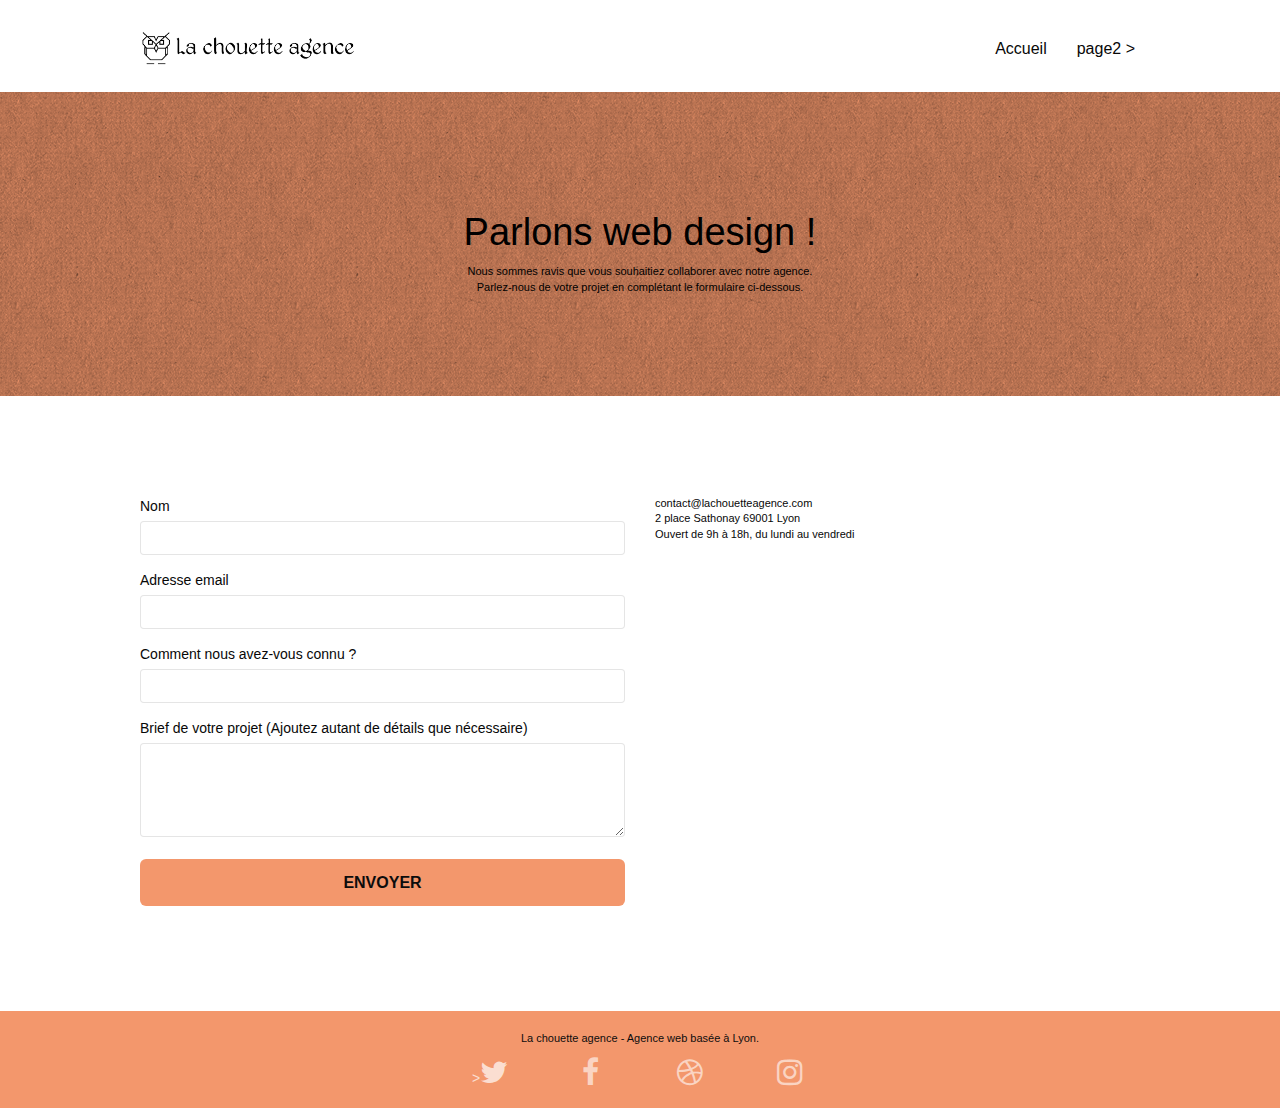
==== page2.html @ 6555f327 "with changes" ====
<!doctype html>
<html lang="fr">
<head>
    <meta charset="utf-8">
    <meta name="keywords" content="">
    <meta name="description" content="">
    <meta name="viewport" content="width=device-width, initial-scale=1.0, viewport-fit=cover">
    <link rel="shortcut icon" type="image/png" href="favicon.jpg">
    
	<link rel="stylesheet" type="text/css" href="./css/bootstrap.css">
	<link rel="stylesheet" type="text/css" href="style.css">
	<link rel="stylesheet" type="text/css" href="./css/font-awesome.css">
	<link rel="stylesheet" type="text/css" href="./css/et-line.css">
	
    
	<script src="./js/jquery-2.1.0.js"></script>
	<script src="./js/bootstrap.js"></script>
	<script src="./js/blocs.js"></script>
	<script src="./js/jqBootstrapValidation.js"></script>
	<script src="./js/formHandler.js"></script>
    <title>page2</title>

    
<!-- Analytics -->
 
<!-- Analytics END -->
    
</head>
<body>
<!-- Principal conteneur -->
<div class="page-container">
    
<!-- bloc-0 -->
<div class="bloc bgc-white l-bloc " id="bloc-0">
	<div class="container bloc-sm">
		<nav class="navbar row">
			<div class="navbar-header">
				<a class="navbar-brand" href="index.html"><img src="img/la-chouette-agence.png" alt="atlanta web design logo" height="40" /></a>
				<button id="nav-toggle" type="button" class="ui-navbar-toggle navbar-toggle" data-toggle="collapse" data-target=".navbar-1">
					<span class="sr-only">Toggle navigation</span><span class="icon-bar"></span><span class="icon-bar"></span><span class="icon-bar"></span>
				</button>
			</div>
			<div class="collapse navbar-collapse navbar-1 special-dropdown-nav">
				<ul class="site-navigation nav navbar-nav">
					<li>
						<a href="index.html">Accueil</a>
					</li>
					<li>
					</li>
					<li>
						<a href="page2.html">page2 &gt;</a>
					</li>
				</ul>
			</div>
		</nav>
	</div>
</div>
<!-- bloc-0 END -->

<!-- bloc-6 -->
<div class="bloc bg-dots-bg bg-repeat bgc-atomic-tangerine d-bloc bloc-bg-texture texture-paper" id="bloc-6">
	<div class="container bloc-lg">
		<div class="row">
			<div class="col-sm-12">
				<h1 class="text-center hero-bloc-text tc-white-black">
					Parlons web design !
				</h1>
				<p class="text-center mg-lg tc-white-black tight-width-whitespace">
					Nous sommes ravis que vous souhaitiez collaborer avec notre agence.<br>
					Parlez-nous de votre projet en complétant le formulaire ci-dessous.
				</p>
			</div>
		</div>
	</div>
</div>
<!-- bloc-6 END -->

<!-- bloc-7 -->
<div class="bloc bgc-white l-bloc" id="bloc-7">
	<div class="container bloc-lg">
		<div class="row">
			<div class="col-sm-6">
				<form id="form_1" novalidate success-msg="Your message has been sent." fail-msg="Sorry it seems that our mail server is not responding, Sorry for the inconvenience!">
					<div class="form-group">
						<label for="name">
							Nom
						</label>
						<input id="name" class="form-control" required />
					</div>
					<div class="form-group">
						<label for="email">
							Adresse email
						</label>
						<input id="email" class="form-control" type="email" required />
					</div>
					<div class="form-group">
						<label for="input_504">
							Comment nous avez-vous connu ?
						</label>
						<input class="form-control" type="email" required id="input_504" />
					</div>
					<div class="form-group">
						<label for="message">
							Brief de votre projet (Ajoutez autant de détails que nécessaire)<br>
						</label><textarea id="message" class="form-control" rows="4" cols="50" required></textarea>
					</div> 
					<button class="bloc-button btn btn-lg btn-block cta-hero btn-atomic-tangerine" type="submit">
						Envoyer
					</button>
				</form>
			</div>
			<div class="col-sm-6">
				<p>
					contact@lachouetteagence.com<br>2 place Sathonay 69001 Lyon<br>Ouvert de 9h à 18h, du lundi au vendredi<br>
				</p>
			</div>
		</div>
	</div>
</div>
<!-- bloc-7 END -->

<!-- ScrollToTop Button -->
<a class="bloc-button btn btn-d scrollToTop" onclick="scrollToTarget('1')"><span class="fa fa-chevron-up"></span></a>
<!-- ScrollToTop Button END-->


<!-- Footer - bloc-8 -->
<div class="bloc bgc-atomic-tangerine d-bloc" id="bloc-8">
	<div class="container bloc-sm">
		<div class="row">
			<div class="col-sm-12">
				<p class="text-center white">
					La chouette agence - Agence web basée à Lyon.<br>
				</p>
				<div class="row row-no-gutters social">
					<div class="col-sm-3">
						<div class="text-center">
							<a class="social" href="index.html" title="twitter"></a>><span class="fa fa-twitter icon-md"></span></a>
						</div>
					</div>
					<div class="col-sm-3">
						<div class="text-center">
							<a class="social" href="index.html" title="facebook"><span class="fa fa-facebook icon-md"></span></a>
						</div>
					</div>
					<div class="col-sm-3">
						<div class="text-center">
							<a class="social" href="index.html" title="dribbble"><span class="fa fa-dribbble icon-md"></span></a>
						</div>
					</div>
					<div class="col-sm-3">
						<div class="text-center">
							<a class="social" href="index.html" title="instagram"><span class="fa fa-instagram icon-md"></span></a>
						</div>
					</div>
				</div>
			</div>
		</div>
	</div>
</div>
<!-- Footer - bloc-8 END -->

</div>
<!-- Principal conteneur END -->
    

</body>
</html>
---- style.css ----
body {
    margin: 0;
    padding: 0;
    background: #FFF;
    overflow-x: hidden;
    -webkit-font-smoothing: antialiased;
    -moz-osx-font-smoothing: grayscale;
}

a,
button {
    transition: all .3s ease-in-out;
    outline: none!important;
}

a:hover {
    text-decoration: none;
    cursor: pointer;
}

#page-loading-blocs-notifaction {
    position: fixed;
    top: 0;
    bottom: 0;
    width: 100%;
    z-index: 100000;
    background: #FFFFFF url("img/pageload-spinner.gif") no-repeat center center;
}

.bloc {
    width: 100%;
    clear: both;
    background: 50% 50% no-repeat;
    padding: 0 50px;
    -webkit-background-size: cover;
    -moz-background-size: cover;
    -o-background-size: cover;
    background-size: cover;
    position: relative;
}

.bloc .container {
    padding-left: 0;
    padding-right: 0;
}

.bloc-lg {
    padding: 100px 50px;
}

.bloc-md {
    padding: 50px;
}

.bloc-sm {
    padding: 20px 50px;
}

.bg-center,
.bg-l-edge,
.bg-r-edge,
.bg-t-edge,
.bg-b-edge,
.bg-tl-edge,
.bg-bl-edge,
.bg-tr-edge,
.bg-br-edge,
.bg-repeat {
    -webkit-background-size: auto!important;
    -moz-background-size: auto!important;
    -o-background-size: auto!important;
    background-size: auto!important;
}

.bg-repeat {
    background: repeat;
}

.bg-t-edge {
    background: top no-repeat;
}

.bloc-bg-texture::before {
    content: "";
    background-size: 2px 2px;
    position: absolute;
    top: 0;
    bottom: 0;
    left: 0;
    right: 0;
}

.texture-paper::before {
    background: url("img/texture-paper.png");
    background-size: 280px 280px;
}

.b-parallax {
    background-attachment: fixed;
}

.d-bloc {
    color: rgba(255, 255, 255, .7);
}

.d-bloc button:hover {
    color: rgba(255, 255, 255, .9);
}

.d-bloc .icon-round,
.d-bloc .icon-square,
.d-bloc .icon-rounded,
.d-bloc .icon-semi-rounded-a,
.d-bloc .icon-semi-rounded-b {
    border-color: rgba(255, 255, 255, .9);
}

.d-bloc .divider-h span {
    border-color: rgba(255, 255, 255, .2);
}

.d-bloc .a-btn,
.d-bloc .navbar a,
.d-bloc .navbar-brand,
.d-bloc a .icon-sm,
.d-bloc a .icon-md,
.d-bloc a .icon-lg,
.d-bloc a .icon-xl,
.d-bloc h1 a,
.d-bloc h2 a,
.d-bloc h3 a,
.d-bloc h4 a,
.d-bloc h5 a,
.d-bloc h6 a,
.d-bloc p a {
    color: rgba(255, 255, 255, .6);
}

.d-bloc .a-btn:hover,
.d-bloc .navbar a:hover,
.d-bloc .navbar-brand:hover,
.d-bloc a:hover .icon-sm,
.d-bloc a:hover .icon-md,
.d-bloc a:hover .icon-lg,
.d-bloc a:hover .icon-xl,
.d-bloc h1 a:hover,
.d-bloc h2 a:hover,
.d-bloc h3 a:hover,
.d-bloc h4 a:hover,
.d-bloc h5 a:hover,
.d-bloc h6 a:hover,
.d-bloc p a:hover {
    color: rgba(255, 255, 255, 1);
}

.d-bloc .navbar-toggle .icon-bar {
    background: rgba(255, 255, 255, 1);
}

.d-bloc .btn-wire,
.d-bloc .btn-wire:hover {
    color: rgba(255, 255, 255, 1);
    border-color: rgba(255, 255, 255, 1);
}

.d-bloc .panel {
    color: rgba(0, 0, 0, .5);
}

.d-bloc .panel button:hover {
    color: rgba(0, 0, 0, .7);
}

.d-bloc .panel icon {
    border-color: rgba(0, 0, 0, .7);
}

.d-bloc .panel .divider-h span {
    border-color: rgba(0, 0, 0, .1);
}

.d-bloc .panel .a-btn {
    color: rgba(0, 0, 0, .6);
}

.d-bloc .panel .a-btn:hover {
    color: rgba(0, 0, 0, 1);
}

.d-bloc .panel .btn-wire,
.d-bloc .panel .btn-wire:hover {
    color: rgba(0, 0, 0, .7);
    border-color: rgba(0, 0, 0, .3);
}

.d-bloc .panel,
.l-bloc {
    color: rgba(0, 0, 0, .5);
}

.d-bloc .panel button:hover,
.l-bloc button:hover {
    color: rgba(0, 0, 0, .7);
}

.l-bloc .icon-round,
.l-bloc .icon-square,
.l-bloc .icon-rounded,
.l-bloc .icon-semi-rounded-a,
.l-bloc .icon-semi-rounded-b {
    border-color: rgba(0, 0, 0, .7);
}

.d-bloc .panel .divider-h span,
.l-bloc .divider-h span {
    border-color: rgba(0, 0, 0, .1);
}

.d-bloc .panel .a-btn,
.l-bloc .a-btn,
.l-bloc .navbar a,
.l-bloc .navbar-brand,
.l-bloc a .icon-sm,
.l-bloc a .icon-md,
.l-bloc a .icon-lg,
.l-bloc a .icon-xl,
.l-bloc h1 a,
.l-bloc h2 a,
.l-bloc h3 a,
.l-bloc h4 a,
.l-bloc h5 a,
.l-bloc h6 a,
.l-bloc p a {
    color: rgba(0, 0, 0, .6);
}

.d-bloc .panel .a-btn:hover,
.l-bloc .a-btn:hover,
.l-bloc .navbar a:hover,
.l-bloc .navbar-brand:hover,
.l-bloc a:hover .icon-sm,
.l-bloc a:hover .icon-md,
.l-bloc a:hover .icon-lg,
.l-bloc a:hover .icon-xl,
.l-bloc h1 a:hover,
.l-bloc h2 a:hover,
.l-bloc h3 a:hover,
.l-bloc h4 a:hover,
.l-bloc h5 a:hover,
.l-bloc h6 a:hover,
.l-bloc p a:hover {
    color: rgba(0, 0, 0, 1);
}

.l-bloc .navbar-toggle .icon-bar {
    color: rgba(0, 0, 0, .6);
}

.d-bloc .panel .btn-wire,
.d-bloc .panel .btn-wire:hover,
.l-bloc .btn-wire,
.l-bloc .btn-wire:hover {
    color: rgba(0, 0, 0, .7);
    border-color: rgba(0, 0, 0, .3);
}

.voffset {
    margin-top: 30px;
}

.voffset-lg {
    margin-top: 80px;
}

.row-no-gutters {
    margin-right: 0;
    margin-left: 0;
}

.row.row-no-gutters > [class^="col-"],
.row.row-no-gutters > [class*=" col-"] {
    padding-right: 0;
    padding-left: 0;
}

#bloc-1-hero h1 {
    font-size: 32px;
}

.navbar {
    margin-bottom: 0;
    z-index: 1;
}

.navbar-brand {
    height: auto;
    padding: 3px 15px;
    font-size: 25px;
    font-weight: normal;
    font-weight: 600;
    line-height: 44px;
}

.navbar-brand img {
    max-height: 200px;
    margin: 0 5px 0 0;
    display: inline;
}

.navbar-brand img[src$=svg] {
    min-width: 100px;
}

.nav-center .navbar-brand img {
    margin: 0;
}

.navbar .nav {
    padding-top: 2px;
    margin-right: -16px;
    float: right;
    z-index: 1;
}

.nav > li {
    float: left;
    margin-top: 4px;
    font-size: 16px;
}

.navbar-nav .open .dropdown-menu > li > a {
    text-align: inherit;
}

.nav > li a:hover,
.nav > li a:focus {
    background: transparent;
}

.navbar-toggle {
    margin: 10px 10px 0 0;
    border: 0px;
}

.navbar-toggle:hover {
    background: transparent!important;
}

.navbar-toggle .icon-bar {
    background-color: rgba(0, 0, 0, .5);
    width: 26px;
}

.nav-invert .navbar .nav {
    float: left;
}

.nav-invert .navbar-header,
.nav-invert .navbar-brand {
    float: right;
    position: relative;
    z-index: 2;
}

@media (min-width: 768px) {
    .site-navigation {
        position: absolute;
        top: 50%;
        right: 20px;
        transform: translate(0, -50%);
        -webkit-transform: translateY(-50%);
    }
    .nav > li .dropdown-menu a,
    .nav > li .dropdown-menu a:hover {
        color: #484848;
    }
    .nav-invert .site-navigation {
        left: 0;
        right: 0;
    }
    .nav-center {
        text-align: center;
    }
    .nav-center .navbar-header {
        width: 100%;
    }
    .nav-center .navbar-header,
    .nav-center .navbar-brand,
    .nav-center .nav > li {
        float: none;
        display: inline-block;
    }
    .nav-center .site-navigation {
        position: relative;
        width: 100%;
        right: 0;
        margin-right: 0px;
        margin-top: 20px;
    }
    .nav-center.mini-nav .navbar-toggle {
        float: none;
        margin: 10px auto 0;
    }
}

.nav > li > .dropdown a {
    background: none!important;
    display: block;
    padding: 14px 15px;
}

nav .caret {
    margin: 0 5px;
}

.dropdown-menu .dropdown-menu {
    top: -8px;
    left: 100%;
}

.dropdown-menu .dropmenu-flow-right {
    top: 100%;
    left: 0;
    margin-left: -1px;
    border-top-left-radius: 0;
    border-top-right-radius: 0;
}

.dropdown-menu .dropdown span {
    border: 4px solid black;
    border-top-color: transparent;
    border-right-color: transparent;
    border-bottom-color: transparent;
    margin: 6px -5px 0 0!important;
    float: right;
}

.mg-md {
    margin-top: 10px;
    margin-bottom: 20px;
}

.mg-lg {
    margin-top: 10px;
    margin-bottom: 40px;
}

.btn {
    margin: 0 5px 5px 0;
}

.btn.pull-right {
    margin: 0 0 5px 5px;
}

.btn-d,
.btn-d:hover,
.btn-d:focus {
    color: #FFF;
    background: rgba(0, 0, 0, .3);
}

button {
    outline: none!important;
}

.btn-rd {
    border-radius: 40px;
}

.btn-clean {
    border: 1px solid rgba(0, 0, 0, .08);
    border-bottom-color: rgba(0, 0, 0, .1);
    text-shadow: 0 1px 0 rgba(0, 0, 1, .1);
    box-shadow: 0 1px 3px rgba(0, 0, 1, .25), inset 0 1px 0 0 rgba(255, 255, 255, .15);
}

.icon-md {
    font-size: 30px!important;
}

.icon-lg {
    font-size: 60px!important;
}

.sm-shadow {
    text-shadow: 0 1px 2px rgba(0, 0, 0, .3);
}

.panel-sq,
.panel-sq .panel-heading,
.panel-sq .panel-footer {
    border-radius: 0;
}

.panel-rd {
    border-radius: 30px;
}

.panel-rd .panel-heading {
    border-radius: 29px 29px 0 0;
}

.panel-rd .panel-footer {
    border-radius: 0 0 29px 29px;
}

.form-control {
    border-color: rgba(0, 0, 0, .1);
    box-shadow: none;
}

.scrollToTop {
    width: 40px;
    height: 40px;
    position: fixed;
    bottom: 20px;
    right: 20px;
    opacity: 0;
    z-index: 500;
    transition: all .3s ease-in-out;
}

.scrollToTop span {
    margin-top: 6px;
}

.showScrollTop {
    font-size: 14px;
    opacity: 1;
}

a[data-lightbox] {
    position: relative;
    display: block;
    text-align: center;
}

a[data-lightbox]:hover::before {
    content: "+";
    font-family: "HelveticaNeue-Light", "Helvetica Neue Light", "Helvetica Neue", Helvetica, Arial;
    font-size: 32px;
    width: 50px;
    height: 50px;
    margin-left: -25px;
    border-radius: 50%;
    background: rgba(0, 0, 0, .6);
    color: #FFF;
    font-weight: 100;
    z-index: 1;
    position: absolute;
    top: 50%;
    transform: translateY(-50%);
    -webkit-transform: translateY(-50%);
}

a[data-lightbox]:hover img {
    opacity: 0.6;
    -webkit-animation-fill-mode: none;
    animation-fill-mode: none;
}

#lightbox-modal {
    display: flex;
    align-items: center;
}

#lightbox-modal .modal-dialog {
    width: 90%;
    max-width: 900px;
    margin: 0 auto 0;
}

#lightbox-modal .modal-dialog img {
    max-height: 90vh;
    margin: 0 auto;
}

.lightbox-caption {
    padding: 20px;
    color: #FFF;
    background: rgba(0, 0, 0, .5);
    position: absolute;
    left: 15px;
    right: 15px;
    bottom: 5px;
}

.close-lightbox {
    color: #FFF;
    font-size: 30px;
    position: absolute;
    top: 20px;
    right: 20px;
    z-index: 20;
    background: rgba(0, 0, 0, .5);
    border: none;
    line-height: 30px;
    padding: 0 9px 5px;
    opacity: 0.3;
}

.close-lightbox:hover,
.next-lightbox:hover,
.prev-lightbox:hover {
    opacity: 1.0;
    color: #FFF;
}

.next-lightbox,
.prev-lightbox {
    font-size: 20px;
    color: rgba(255, 255, 255, .9);
    background: rgba(0, 0, 0, .5);
    transition: all .2s ease-in-out;
    position: absolute;
    top: 45%;
    z-index: 1;
    opacity: 0.4;
}

.next-lightbox {
    padding: 6px 8px 1px 13px;
    right: 25px;
}

.prev-lightbox {
    padding: 6px 13px 1px 10px;
    left: 25px;
}

.snapshot-lb .modal-body {
    padding-bottom: 45px;
}

.snapshot-lb .lightbox-caption {
    padding: 0;
    color: rgba(0, 0, 0, .5);
    background: none;
}

h1,
h2,
h3,
h4,
h5,
h6,
p,
label,
.btn,
a {
    font-family: "helvetica";
    font-weight: 400;
    color: #070707!important;
}

.container {
    max-width: 1000px;
}

.hero-bloc-text {
    font-size: 38px;
}

.hero-bloc-text-sub {
    font-size: 36px;
}

.statement-bloc-text {
    line-height: 26px;
    font-style: italic;
    font-size: 20px;
    text-align: center;
    font-weight: lighter;
    max-width: 520px;
    margin: auto auto auto auto;
}

p {
    font-size: 11px;
}

.tight-width-whitespace {
    max-width: 600px;
    margin: auto auto auto auto;
}

.h1 {
    font-size: 20px;
    font-family: "Open Sans";
}

.cta-hero {
    margin-top: 22px;
    color: #FFFFFF!important;
    text-transform: uppercase;
    padding: 12px 28px 12px 28px;
    font-size: 16px;
    font-weight: 700;
}

.social {
    max-width: 400px;
    margin: auto auto auto auto;
}

h2 {
    font-size: 22px;
    line-height: 1.4em;
}

h3 {
    font-size: 15px;
    text-transform: uppercase;
    font-weight: 700;
    color: #333333!important;
}

.med-width-whitespace {
    max-width: 800px;
    margin: auto auto auto auto;
    box-shadow: 0px 0px 0px #000000;
}

h1 {
    color: #333333!important;
}

h4 {
    color: #333333!important;
}

.icons {
    margin-bottom: 14px;
    margin-top: 24px;
}

.white {
    color: #0c0c0c!important;
}

.portfolio-thumb {
    margin-bottom: 24px;
}

.portfolio-row {
    margin-bottom: 44px;
    margin-top: 50px;
}

.avatar {
    box-shadow: 0px 4px 9px rgba(0, 0, 0, 0.3);
}

.black-background {
    background-color: rgba(165, 147, 99, 0.7);
    padding: 40px 40px 40px 40px;
}

.bold-link {
    font-weight: 900;
    text-decoration: underline!important;
}

.bgc-white {
    background-color: #FFFFFF;
}

.bgc-dark-slate-blue {
    background-color: #1234a3;
}

.bgc-atomic-tangerine {
    background-color: #F3976C;
}

.tc-white {
    color: #ffffff!important;
}
.tc-white-black {
    color: #000000!important;
}

.btn-atomic-tangerine {
    background: #F3976C;
    color: #0c0c0c!important;
}

.btn-atomic-tangerine:hover {
    background: #c27956!important;
    color: #FFFFFF!important;
}

.ltc-white {
    color: #FFFFFF!important;
}

.ltc-white:hover {
    color: #cccccc!important;
}

.ltc-atomic-tangerine {
    color: #F3976C!important;
}

.ltc-atomic-tangerine:hover {
    color: #c27956!important;
}

.icon-dark-slate-blue {
    color: #364577!important;
    border-color: #364577!important;
}

.bg-dots-bg {
    background-image: url("img/dots-bg.png");
}

.bg-lines-h2-bg {
    background-image: url("img/lines-h2-bg.png");
}

.bg-banniere {
    background-image: url("img/la-chouette-agence-banniere.jpg");
}

.bg-presentation {
    background-image: url("img/image-de-presentation.bmp");
}

@media (max-width: 1024px) {
    .bloc {
        padding-left: 20px;
        padding-right: 20px;
    }
    .bloc.full-width-bloc,
    .bloc-tile-2.full-width-bloc .container,
    .bloc-tile-3.full-width-bloc .container,
    .bloc-tile-4.full-width-bloc .container {
        padding-left: 0;
        padding-right: 0;
    }
}

@media (max-width: 992px) and (min-width: 768px) {
    .navbar .nav {
        max-width: 80%
    }
    .nav-center.navbar .nav {
        max-width: 100%
    }
}

@media only screen and (min-device-width: 768px) and (max-device-width: 1024px) and (orientation: landscape) {
    .b-parallax {
        background-attachment: scroll;
    }
}

@media only screen and (min-device-width: 1024px) and (max-device-width: 1366px) and (-webkit-min-device-pixel-ratio: 1.5) {
    .b-parallax {
        background-attachment: scroll;
    }
}

@media (max-width: 991px) {
    .container {
        width: 100%;
    }
    .b-parallax {
        background-attachment: scroll;
    }
    .page-container,
    #hero-bloc {
        overflow-x: hidden;
        position: relative;
    }
    .bloc {
        padding-left: constant(safe-area-inset-left);
        padding-right: constant(safe-area-inset-right);
    }
    .bloc-group,
    .bloc-group .bloc {
        display: block;
        width: 100%;
    }
    .bloc-fill-screen .fill-bloc-top-edge,
    .bloc-fill-screen .fill-bloc-bottom-edge {
        padding: 0 20px;
        padding-left: constant(safe-area-inset-left);
        padding-right: constant(safe-area-inset-right);
    }
}

@media (max-width: 767px) {
    .page-container {
        overflow-x: hidden;
        position: relative;
    }
    h1,
    h2,
    h3,
    h4,
    h5,
    h6,
    p,
    #disqus_thread {
        padding-left: 10px!important;
        padding-right: 10px!important;
    }
    .b-parallax {
        background-attachment: scroll;
    }
    .navbar .nav {
        padding-top: 0;
        border-top: 1px solid rgba(0, 0, 0, .2);
        float: none!important;
    }
    .navbar.row {
        margin-left: 0;
        margin-right: 0;
    }
    .site-navigation {
        position: inherit;
        transform: none;
        -webkit-transform: none;
        -ms-transform: none;
    }
    .nav > li {
        margin-top: 0;
        border-bottom: 1px solid rgba(0, 0, 0, .1);
        background: rgba(0, 0, 0, .05);
        text-align: left;
        padding-left: 15px;
        width: 100%;
    }
    .nav > li:hover {
        background: rgba(0, 0, 0, .08);
    }
    .dropdown .dropdown a .caret {
        float: none;
        margin: 5px 0 0 10px!important;
        border: 4px solid black;
        border-bottom-color: transparent;
        border-right-color: transparent;
        border-left-color: transparent;
    }
    #hero-bloc .navbar .nav {
        background: rgba(0, 0, 0, .8);
    }
    #hero-bloc .navbar .nav a {
        color: rgba(255, 255, 255, .6);
    }
    .hero {
        padding: 50px 0;
    }
    .hero-nav {
        left: -1px;
        right: -1px;
    }
    .navbar-collapse {
        padding: 0;
        overflow-x: hidden;
        -webkit-box-shadow: none;
        box-shadow: none;
    }
    .navbar-brand img {
        max-height: 40px;
        width: auto;
    }
    .nav-invert .navbar-header {
        float: none;
        width: 100%;
    }
    .nav-invert .navbar-toggle {
        float: left;
        margin-left: 10px;
    }
    .bloc {
        padding-left: 0;
        padding-right: 0;
    }
    .bloc-xxl,
    .bloc-xl,
    .bloc-lg {
        padding: 40px 0;
    }
    .bloc-sm,
    .bloc-md {
        padding-left: 0;
        padding-right: 0;
    }
    .bloc-tile-2 .container,
    .bloc-tile-3 .container,
    .bloc-tile-4 .container,
    .bloc-fill-screen .fill-bloc-top-edge,
    .bloc-fill-screen .fill-bloc-bottom-edge {
        padding-left: 0;
        padding-right: 0;
    }
    .a-block {
        padding: 0 10px;
    }
    .btn-dwn {
        display: none;
    }
    .voffset {
        margin-top: 5px;
    }
    .voffset-md {
        margin-top: 20px;
    }
    .voffset-lg {
        margin-top: 30px;
    }
    form {
        padding: 5px;
    }
    .close-lightbox {
        display: inline-block;
    }
    .blocsapp-device-iphone5 {
        background-size: 216px 425px;
        padding-top: 60px;
        width: 216px;
        height: 425px;
    }
    .blocsapp-device-iphone5 img {
        width: 180px;
        height: 320px;
    }
}

@media (max-width: 400px) {
    .bloc {
        padding-left: 0;
        padding-right: 0;
    }
}

@media (max-width: 767px) {
    .bloc-mob-center-text {
        text-align: center;
    }
}
---- css/et-line.css ----
@font-face {
    font-family: et-line;
    src: url(../fonts/et-line.eot);
    src: url(../fonts/et-line.eot?#iefix) format('embedded-opentype'), url(../fonts/et-line.woff) format('woff'), url(../fonts/et-line.ttf) format('truetype'), url(../fonts/et-line.svg#et-line) format('svg');
    font-weight: 400;
    font-style: normal
}

.et-icon-adjustments,
.et-icon-alarmclock,
.et-icon-anchor,
.et-icon-aperture,
.et-icon-attachment,
.et-icon-bargraph,
.et-icon-basket,
.et-icon-beaker,
.et-icon-bike,
.et-icon-book-open,
.et-icon-briefcase,
.et-icon-browser,
.et-icon-calendar,
.et-icon-camera,
.et-icon-caution,
.et-icon-chat,
.et-icon-circle-compass,
.et-icon-clipboard,
.et-icon-clock,
.et-icon-cloud,
.et-icon-compass,
.et-icon-desktop,
.et-icon-dial,
.et-icon-document,
.et-icon-documents,
.et-icon-download,
.et-icon-dribbble,
.et-icon-edit,
.et-icon-envelope,
.et-icon-expand,
.et-icon-facebook,
.et-icon-flag,
.et-icon-focus,
.et-icon-gears,
.et-icon-genius,
.et-icon-gift,
.et-icon-global,
.et-icon-globe,
.et-icon-googleplus,
.et-icon-grid,
.et-icon-happy,
.et-icon-hazardous,
.et-icon-heart,
.et-icon-hotairballoon,
.et-icon-hourglass,
.et-icon-key,
.et-icon-laptop,
.et-icon-layers,
.et-icon-lifesaver,
.et-icon-lightbulb,
.et-icon-linegraph,
.et-icon-linkedin,
.et-icon-lock,
.et-icon-magnifying-glass,
.et-icon-map,
.et-icon-map-pin,
.et-icon-megaphone,
.et-icon-mic,
.et-icon-mobile,
.et-icon-newspaper,
.et-icon-notebook,
.et-icon-paintbrush,
.et-icon-paperclip,
.et-icon-pencil,
.et-icon-phone,
.et-icon-picture,
.et-icon-pictures,
.et-icon-piechart,
.et-icon-presentation,
.et-icon-pricetags,
.et-icon-printer,
.et-icon-profile-female,
.et-icon-profile-male,
.et-icon-puzzle,
.et-icon-quote,
.et-icon-recycle,
.et-icon-refresh,
.et-icon-ribbon,
.et-icon-rss,
.et-icon-sad,
.et-icon-scissors,
.et-icon-scope,
.et-icon-search,
.et-icon-shield,
.et-icon-speedometer,
.et-icon-strategy,
.et-icon-streetsign,
.et-icon-tablet,
.et-icon-target,
.et-icon-telescope,
.et-icon-toolbox,
.et-icon-tools,
.et-icon-tools-2,
.et-icon-trophy,
.et-icon-tumblr,
.et-icon-twitter,
.et-icon-upload,
.et-icon-video,
.et-icon-wallet,
.et-icon-wine {
    font-family: et-line;
    speak: none;
    font-style: normal;
    font-weight: 400;
    font-variant: normal;
    text-transform: none;
    line-height: 1;
    -webkit-font-smoothing: antialiased;
    -moz-osx-font-smoothing: grayscale;
    display: inline-block
}

.et-icon-mobile:before {
    content: "\e000"
}

.et-icon-laptop:before {
    content: "\e001"
}

.et-icon-desktop:before {
    content: "\e002"
}

.et-icon-tablet:before {
    content: "\e003"
}

.et-icon-phone:before {
    content: "\e004"
}

.et-icon-document:before {
    content: "\e005"
}

.et-icon-documents:before {
    content: "\e006"
}

.et-icon-search:before {
    content: "\e007"
}

.et-icon-clipboard:before {
    content: "\e008"
}

.et-icon-newspaper:before {
    content: "\e009"
}

.et-icon-notebook:before {
    content: "\e00a"
}

.et-icon-book-open:before {
    content: "\e00b"
}

.et-icon-browser:before {
    content: "\e00c"
}

.et-icon-calendar:before {
    content: "\e00d"
}

.et-icon-presentation:before {
    content: "\e00e"
}

.et-icon-picture:before {
    content: "\e00f"
}

.et-icon-pictures:before {
    content: "\e010"
}

.et-icon-video:before {
    content: "\e011"
}

.et-icon-camera:before {
    content: "\e012"
}

.et-icon-printer:before {
    content: "\e013"
}

.et-icon-toolbox:before {
    content: "\e014"
}

.et-icon-briefcase:before {
    content: "\e015"
}

.et-icon-wallet:before {
    content: "\e016"
}

.et-icon-gift:before {
    content: "\e017"
}

.et-icon-bargraph:before {
    content: "\e018"
}

.et-icon-grid:before {
    content: "\e019"
}

.et-icon-expand:before {
    content: "\e01a"
}

.et-icon-focus:before {
    content: "\e01b"
}

.et-icon-edit:before {
    content: "\e01c"
}

.et-icon-adjustments:before {
    content: "\e01d"
}

.et-icon-ribbon:before {
    content: "\e01e"
}

.et-icon-hourglass:before {
    content: "\e01f"
}

.et-icon-lock:before {
    content: "\e020"
}

.et-icon-megaphone:before {
    content: "\e021"
}

.et-icon-shield:before {
    content: "\e022"
}

.et-icon-trophy:before {
    content: "\e023"
}

.et-icon-flag:before {
    content: "\e024"
}

.et-icon-map:before {
    content: "\e025"
}

.et-icon-puzzle:before {
    content: "\e026"
}

.et-icon-basket:before {
    content: "\e027"
}

.et-icon-envelope:before {
    content: "\e028"
}

.et-icon-streetsign:before {
    content: "\e029"
}

.et-icon-telescope:before {
    content: "\e02a"
}

.et-icon-gears:before {
    content: "\e02b"
}

.et-icon-key:before {
    content: "\e02c"
}

.et-icon-paperclip:before {
    content: "\e02d"
}

.et-icon-attachment:before {
    content: "\e02e"
}

.et-icon-pricetags:before {
    content: "\e02f"
}

.et-icon-lightbulb:before {
    content: "\e030"
}

.et-icon-layers:before {
    content: "\e031"
}

.et-icon-pencil:before {
    content: "\e032"
}

.et-icon-tools:before {
    content: "\e033"
}

.et-icon-tools-2:before {
    content: "\e034"
}

.et-icon-scissors:before {
    content: "\e035"
}

.et-icon-paintbrush:before {
    content: "\e036"
}

.et-icon-magnifying-glass:before {
    content: "\e037"
}

.et-icon-circle-compass:before {
    content: "\e038"
}

.et-icon-linegraph:before {
    content: "\e039"
}

.et-icon-mic:before {
    content: "\e03a"
}

.et-icon-strategy:before {
    content: "\e03b"
}

.et-icon-beaker:before {
    content: "\e03c"
}

.et-icon-caution:before {
    content: "\e03d"
}

.et-icon-recycle:before {
    content: "\e03e"
}

.et-icon-anchor:before {
    content: "\e03f"
}

.et-icon-profile-male:before {
    content: "\e040"
}

.et-icon-profile-female:before {
    content: "\e041"
}

.et-icon-bike:before {
    content: "\e042"
}

.et-icon-wine:before {
    content: "\e043"
}

.et-icon-hotairballoon:before {
    content: "\e044"
}

.et-icon-globe:before {
    content: "\e045"
}

.et-icon-genius:before {
    content: "\e046"
}

.et-icon-map-pin:before {
    content: "\e047"
}

.et-icon-dial:before {
    content: "\e048"
}

.et-icon-chat:before {
    content: "\e049"
}

.et-icon-heart:before {
    content: "\e04a"
}

.et-icon-cloud:before {
    content: "\e04b"
}

.et-icon-upload:before {
    content: "\e04c"
}

.et-icon-download:before {
    content: "\e04d"
}

.et-icon-target:before {
    content: "\e04e"
}

.et-icon-hazardous:before {
    content: "\e04f"
}

.et-icon-piechart:before {
    content: "\e050"
}

.et-icon-speedometer:before {
    content: "\e051"
}

.et-icon-global:before {
    content: "\e052"
}

.et-icon-compass:before {
    content: "\e053"
}

.et-icon-lifesaver:before {
    content: "\e054"
}

.et-icon-clock:before {
    content: "\e055"
}

.et-icon-aperture:before {
    content: "\e056"
}

.et-icon-quote:before {
    content: "\e057"
}

.et-icon-scope:before {
    content: "\e058"
}

.et-icon-alarmclock:before {
    content: "\e059"
}

.et-icon-refresh:before {
    content: "\e05a"
}

.et-icon-happy:before {
    content: "\e05b"
}

.et-icon-sad:before {
    content: "\e05c"
}

.et-icon-facebook:before {
    content: "\e05d"
}

.et-icon-twitter:before {
    content: "\e05e"
}

.et-icon-googleplus:before {
    content: "\e05f"
}

.et-icon-rss:before {
    content: "\e060"
}

.et-icon-tumblr:before {
    content: "\e061"
}

.et-icon-linkedin:before {
    content: "\e062"
}

.et-icon-dribbble:before {
    content: "\e063"
}
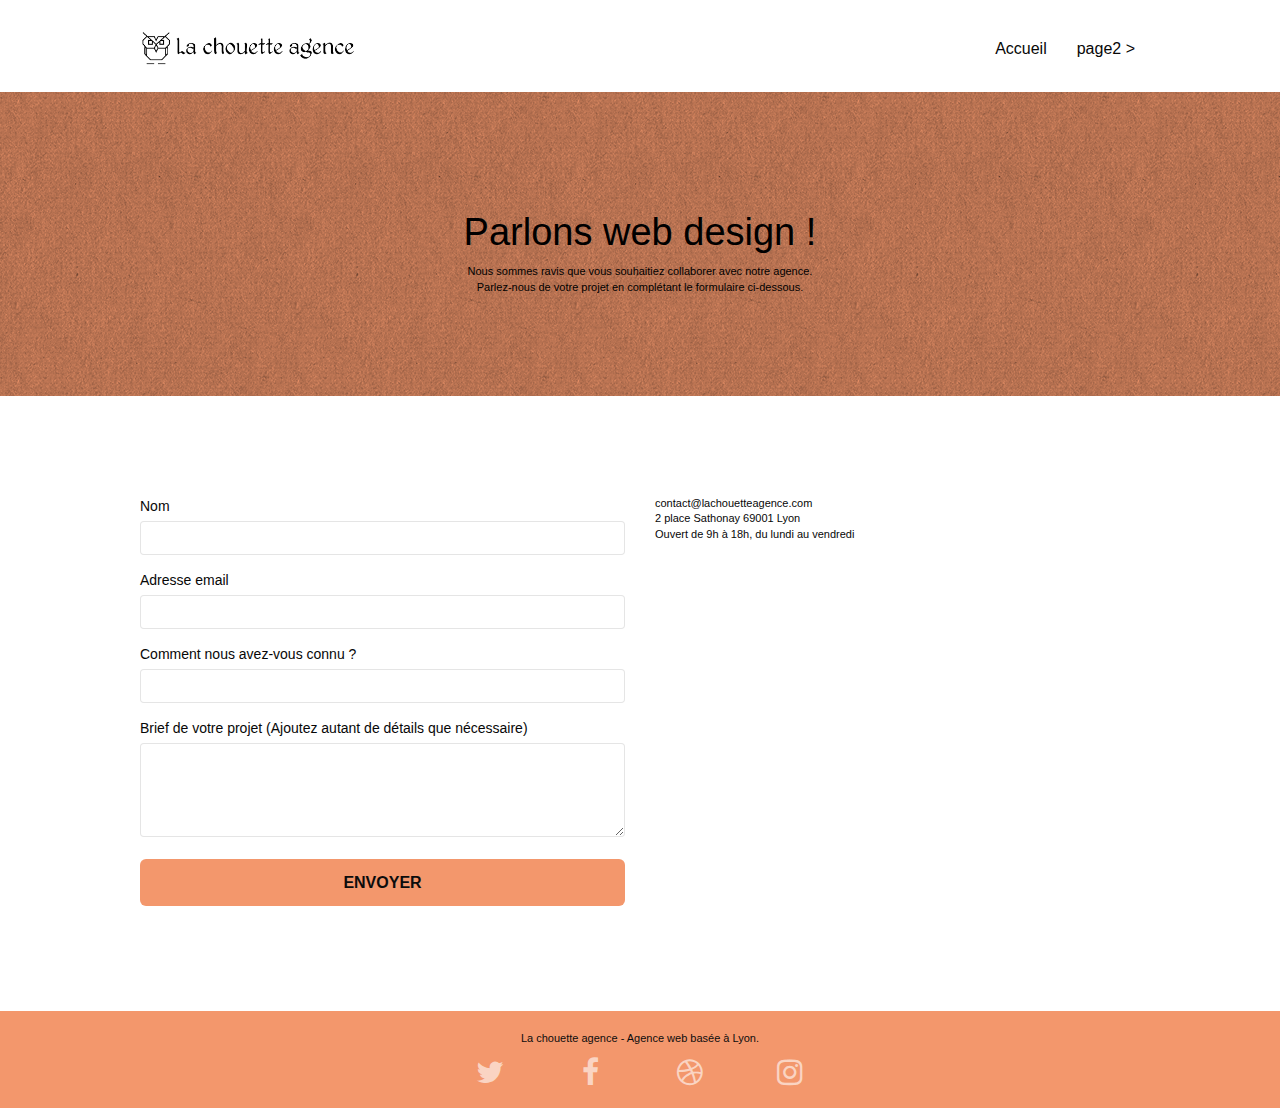
==== commit 9408f24c: "correct erreur" ====
--- a/page2.html
+++ b/page2.html
@@ -135,7 +135,7 @@
 				<div class="row row-no-gutters social">
 					<div class="col-sm-3">
 						<div class="text-center">
-							<a class="social" href="index.html" title="twitter"></a>><span class="fa fa-twitter icon-md"></span></a>
+							<a class="social" href="index.html" title="twitter"><span class="fa fa-twitter icon-md"></span></a>
 						</div>
 					</div>
 					<div class="col-sm-3">
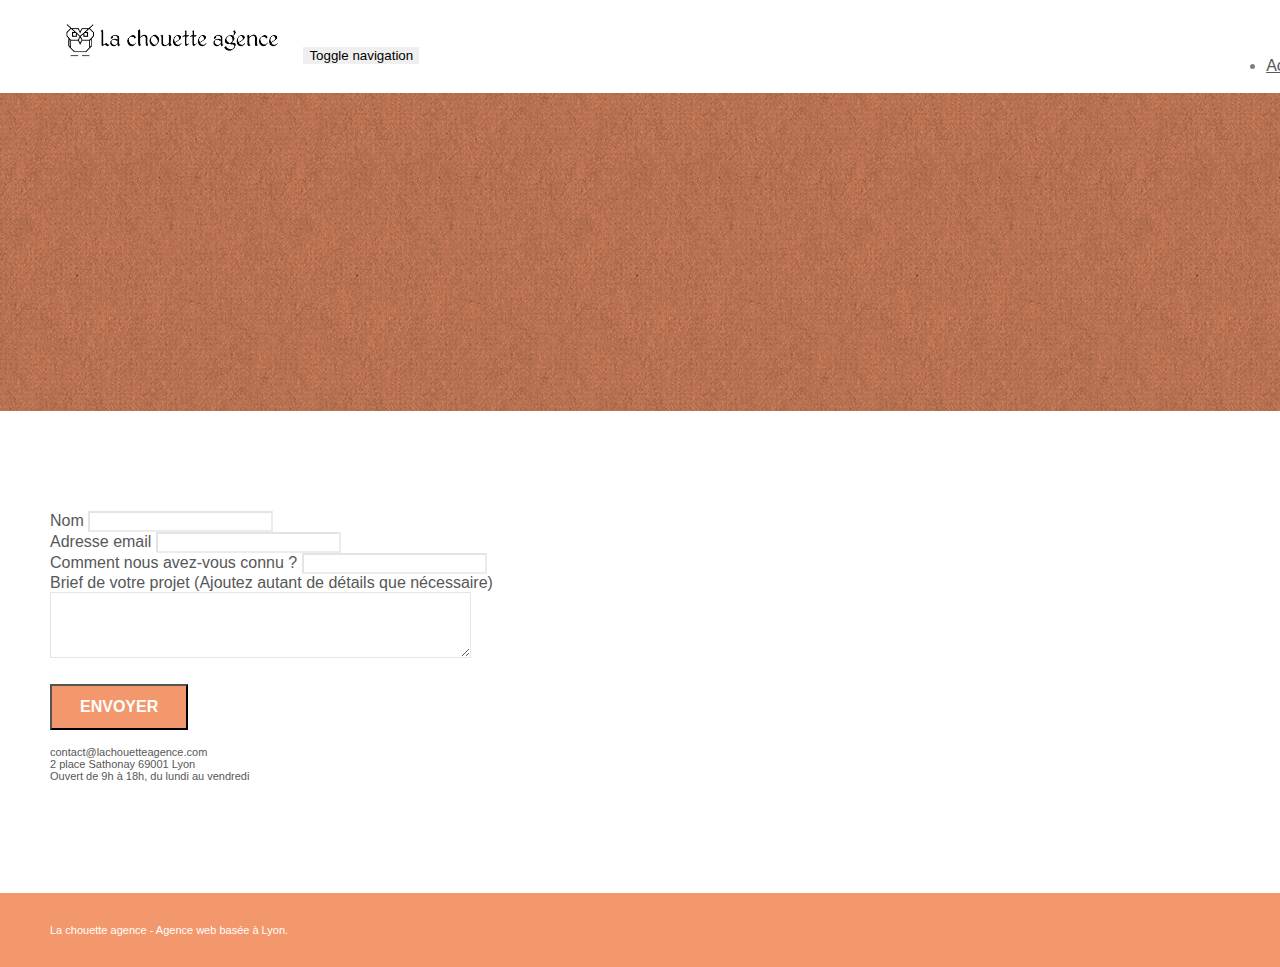
==== commit be88033e: "return" ====
--- a/page2.html
+++ b/page2.html
@@ -1,5 +1,5 @@
 <!doctype html>
-<html lang="fr">
+<html lang="Default">
 <head>
     <meta charset="utf-8">
     <meta name="keywords" content="">
@@ -7,15 +7,15 @@
     <meta name="viewport" content="width=device-width, initial-scale=1.0, viewport-fit=cover">
     <link rel="shortcut icon" type="image/png" href="favicon.jpg">
     
-	<link rel="stylesheet" type="text/css" href="./css/bootstrap.css">
+	<link rel="stylesheet" type="text/css" href="./css/bootstrap.min.css">
 	<link rel="stylesheet" type="text/css" href="style.css">
-	<link rel="stylesheet" type="text/css" href="./css/font-awesome.css">
-	<link rel="stylesheet" type="text/css" href="./css/et-line.css">
+	<link rel="stylesheet" type="text/css" href="./css/font-awesome.min.css">
+	<link rel="stylesheet" type="text/css" href="./css/et-line.min.css">
 	
     
-	<script src="./js/jquery-2.1.0.js"></script>
-	<script src="./js/bootstrap.js"></script>
-	<script src="./js/blocs.js"></script>
+	<script src="./js/jquery-2.1.0.min.js"></script>
+	<script src="./js/bootstrap.min.js"></script>
+	<script src="./js/blocs.min.js"></script>
 	<script src="./js/jqBootstrapValidation.js"></script>
 	<script src="./js/formHandler.js"></script>
     <title>page2</title>
@@ -62,10 +62,10 @@
 	<div class="container bloc-lg">
 		<div class="row">
 			<div class="col-sm-12">
-				<h1 class="text-center hero-bloc-text tc-white-black">
+				<h1 class="text-center hero-bloc-text tc-white">
 					Parlons web design !
 				</h1>
-				<p class="text-center mg-lg tc-white-black tight-width-whitespace">
+				<p class="text-center mg-lg tc-white tight-width-whitespace">
 					Nous sommes ravis que vous souhaitiez collaborer avec notre agence.<br>
 					Parlez-nous de votre projet en complétant le formulaire ci-dessous.
 				</p>
@@ -82,25 +82,25 @@
 			<div class="col-sm-6">
 				<form id="form_1" novalidate success-msg="Your message has been sent." fail-msg="Sorry it seems that our mail server is not responding, Sorry for the inconvenience!">
 					<div class="form-group">
-						<label for="name">
+						<label>
 							Nom
 						</label>
 						<input id="name" class="form-control" required />
 					</div>
 					<div class="form-group">
-						<label for="email">
+						<label>
 							Adresse email
 						</label>
 						<input id="email" class="form-control" type="email" required />
 					</div>
 					<div class="form-group">
-						<label for="input_504">
+						<label>
 							Comment nous avez-vous connu ?
 						</label>
 						<input class="form-control" type="email" required id="input_504" />
 					</div>
 					<div class="form-group">
-						<label for="message">
+						<label>
 							Brief de votre projet (Ajoutez autant de détails que nécessaire)<br>
 						</label><textarea id="message" class="form-control" rows="4" cols="50" required></textarea>
 					</div> 
@@ -135,22 +135,22 @@
 				<div class="row row-no-gutters social">
 					<div class="col-sm-3">
 						<div class="text-center">
-							<a class="social" href="index.html" title="twitter"><span class="fa fa-twitter icon-md"></span></a>
+							<a class="social" href="index.html"><span class="fa fa-twitter icon-md"></span></a>
 						</div>
 					</div>
 					<div class="col-sm-3">
 						<div class="text-center">
-							<a class="social" href="index.html" title="facebook"><span class="fa fa-facebook icon-md"></span></a>
+							<a class="social" href="index.html"><span class="fa fa-facebook icon-md"></span></a>
 						</div>
 					</div>
 					<div class="col-sm-3">
 						<div class="text-center">
-							<a class="social" href="index.html" title="dribbble"><span class="fa fa-dribbble icon-md"></span></a>
+							<a class="social" href="index.html"><span class="fa fa-dribbble icon-md"></span></a>
 						</div>
 					</div>
 					<div class="col-sm-3">
 						<div class="text-center">
-							<a class="social" href="index.html" title="instagram"><span class="fa fa-instagram icon-md"></span></a>
+							<a class="social" href="index.html"><span class="fa fa-instagram icon-md"></span></a>
 						</div>
 					</div>
 				</div>
--- a/style.css
+++ b/style.css
@@ -651,7 +651,7 @@
 a {
     font-family: "helvetica";
     font-weight: 400;
-    color: #070707!important;
+    color: #575757!important;
 }
 
 .container {
@@ -736,7 +736,7 @@
 }
 
 .white {
-    color: #0c0c0c!important;
+    color: #FFFFFF!important;
 }
 
 .portfolio-thumb {
@@ -767,7 +767,7 @@
 }
 
 .bgc-dark-slate-blue {
-    background-color: #1234a3;
+    background-color: #364577;
 }
 
 .bgc-atomic-tangerine {
@@ -775,15 +775,12 @@
 }
 
 .tc-white {
-    color: #ffffff!important;
-}
-.tc-white-black {
-    color: #000000!important;
+    color: #F3976C!important;
 }
 
 .btn-atomic-tangerine {
     background: #F3976C;
-    color: #0c0c0c!important;
+    color: #FFFFFF!important;
 }
 
 .btn-atomic-tangerine:hover {
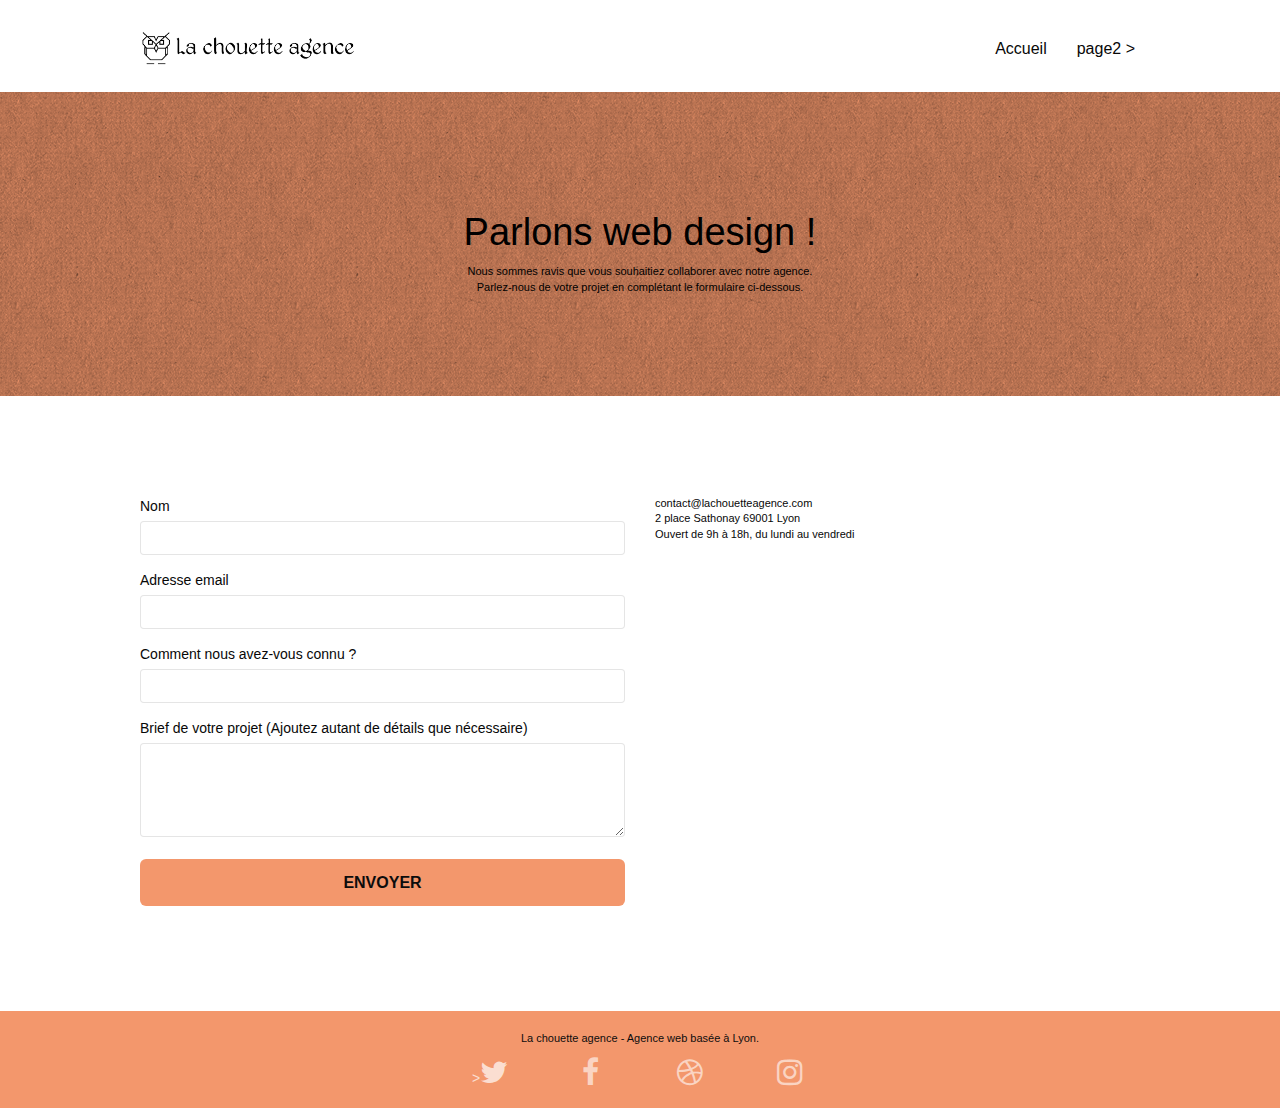
==== commit 7e48456d: "reverse" ====
--- a/page2.html
+++ b/page2.html
@@ -1,5 +1,5 @@
 <!doctype html>
-<html lang="Default">
+<html lang="fr">
 <head>
     <meta charset="utf-8">
     <meta name="keywords" content="">
@@ -7,15 +7,15 @@
     <meta name="viewport" content="width=device-width, initial-scale=1.0, viewport-fit=cover">
     <link rel="shortcut icon" type="image/png" href="favicon.jpg">
     
-	<link rel="stylesheet" type="text/css" href="./css/bootstrap.min.css">
+	<link rel="stylesheet" type="text/css" href="./css/bootstrap.css">
 	<link rel="stylesheet" type="text/css" href="style.css">
-	<link rel="stylesheet" type="text/css" href="./css/font-awesome.min.css">
-	<link rel="stylesheet" type="text/css" href="./css/et-line.min.css">
+	<link rel="stylesheet" type="text/css" href="./css/font-awesome.css">
+	<link rel="stylesheet" type="text/css" href="./css/et-line.css">
 	
     
-	<script src="./js/jquery-2.1.0.min.js"></script>
-	<script src="./js/bootstrap.min.js"></script>
-	<script src="./js/blocs.min.js"></script>
+	<script src="./js/jquery-2.1.0.js"></script>
+	<script src="./js/bootstrap.js"></script>
+	<script src="./js/blocs.js"></script>
 	<script src="./js/jqBootstrapValidation.js"></script>
 	<script src="./js/formHandler.js"></script>
     <title>page2</title>
@@ -62,10 +62,10 @@
 	<div class="container bloc-lg">
 		<div class="row">
 			<div class="col-sm-12">
-				<h1 class="text-center hero-bloc-text tc-white">
+				<h1 class="text-center hero-bloc-text tc-white-black">
 					Parlons web design !
 				</h1>
-				<p class="text-center mg-lg tc-white tight-width-whitespace">
+				<p class="text-center mg-lg tc-white-black tight-width-whitespace">
 					Nous sommes ravis que vous souhaitiez collaborer avec notre agence.<br>
 					Parlez-nous de votre projet en complétant le formulaire ci-dessous.
 				</p>
@@ -82,25 +82,25 @@
 			<div class="col-sm-6">
 				<form id="form_1" novalidate success-msg="Your message has been sent." fail-msg="Sorry it seems that our mail server is not responding, Sorry for the inconvenience!">
 					<div class="form-group">
-						<label>
+						<label for="name">
 							Nom
 						</label>
 						<input id="name" class="form-control" required />
 					</div>
 					<div class="form-group">
-						<label>
+						<label for="email">
 							Adresse email
 						</label>
 						<input id="email" class="form-control" type="email" required />
 					</div>
 					<div class="form-group">
-						<label>
+						<label for="input_504">
 							Comment nous avez-vous connu ?
 						</label>
 						<input class="form-control" type="email" required id="input_504" />
 					</div>
 					<div class="form-group">
-						<label>
+						<label for="message">
 							Brief de votre projet (Ajoutez autant de détails que nécessaire)<br>
 						</label><textarea id="message" class="form-control" rows="4" cols="50" required></textarea>
 					</div> 
@@ -135,22 +135,22 @@
 				<div class="row row-no-gutters social">
 					<div class="col-sm-3">
 						<div class="text-center">
-							<a class="social" href="index.html"><span class="fa fa-twitter icon-md"></span></a>
+							<a class="social" href="index.html" title="twitter"></a>><span class="fa fa-twitter icon-md"></span></a>
 						</div>
 					</div>
 					<div class="col-sm-3">
 						<div class="text-center">
-							<a class="social" href="index.html"><span class="fa fa-facebook icon-md"></span></a>
+							<a class="social" href="index.html" title="facebook"><span class="fa fa-facebook icon-md"></span></a>
 						</div>
 					</div>
 					<div class="col-sm-3">
 						<div class="text-center">
-							<a class="social" href="index.html"><span class="fa fa-dribbble icon-md"></span></a>
+							<a class="social" href="index.html" title="dribbble"><span class="fa fa-dribbble icon-md"></span></a>
 						</div>
 					</div>
 					<div class="col-sm-3">
 						<div class="text-center">
-							<a class="social" href="index.html"><span class="fa fa-instagram icon-md"></span></a>
+							<a class="social" href="index.html" title="instagram"><span class="fa fa-instagram icon-md"></span></a>
 						</div>
 					</div>
 				</div>
--- a/style.css
+++ b/style.css
@@ -651,7 +651,7 @@
 a {
     font-family: "helvetica";
     font-weight: 400;
-    color: #575757!important;
+    color: #070707!important;
 }
 
 .container {
@@ -736,7 +736,7 @@
 }
 
 .white {
-    color: #FFFFFF!important;
+    color: #0c0c0c!important;
 }
 
 .portfolio-thumb {
@@ -767,7 +767,7 @@
 }
 
 .bgc-dark-slate-blue {
-    background-color: #364577;
+    background-color: #1234a3;
 }
 
 .bgc-atomic-tangerine {
@@ -775,12 +775,15 @@
 }
 
 .tc-white {
-    color: #F3976C!important;
+    color: #ffffff!important;
+}
+.tc-white-black {
+    color: #000000!important;
 }
 
 .btn-atomic-tangerine {
     background: #F3976C;
-    color: #FFFFFF!important;
+    color: #0c0c0c!important;
 }
 
 .btn-atomic-tangerine:hover {
--- a/css/et-line.css
+++ b/css/et-line.css
@@ -0,0 +1,519 @@
+@font-face {
+    font-family: et-line;
+    src: url(../fonts/et-line.eot);
+    src: url(../fonts/et-line.eot?#iefix) format('embedded-opentype'), url(../fonts/et-line.woff) format('woff'), url(../fonts/et-line.ttf) format('truetype'), url(../fonts/et-line.svg#et-line) format('svg');
+    font-weight: 400;
+    font-style: normal
+}
+
+.et-icon-adjustments,
+.et-icon-alarmclock,
+.et-icon-anchor,
+.et-icon-aperture,
+.et-icon-attachment,
+.et-icon-bargraph,
+.et-icon-basket,
+.et-icon-beaker,
+.et-icon-bike,
+.et-icon-book-open,
+.et-icon-briefcase,
+.et-icon-browser,
+.et-icon-calendar,
+.et-icon-camera,
+.et-icon-caution,
+.et-icon-chat,
+.et-icon-circle-compass,
+.et-icon-clipboard,
+.et-icon-clock,
+.et-icon-cloud,
+.et-icon-compass,
+.et-icon-desktop,
+.et-icon-dial,
+.et-icon-document,
+.et-icon-documents,
+.et-icon-download,
+.et-icon-dribbble,
+.et-icon-edit,
+.et-icon-envelope,
+.et-icon-expand,
+.et-icon-facebook,
+.et-icon-flag,
+.et-icon-focus,
+.et-icon-gears,
+.et-icon-genius,
+.et-icon-gift,
+.et-icon-global,
+.et-icon-globe,
+.et-icon-googleplus,
+.et-icon-grid,
+.et-icon-happy,
+.et-icon-hazardous,
+.et-icon-heart,
+.et-icon-hotairballoon,
+.et-icon-hourglass,
+.et-icon-key,
+.et-icon-laptop,
+.et-icon-layers,
+.et-icon-lifesaver,
+.et-icon-lightbulb,
+.et-icon-linegraph,
+.et-icon-linkedin,
+.et-icon-lock,
+.et-icon-magnifying-glass,
+.et-icon-map,
+.et-icon-map-pin,
+.et-icon-megaphone,
+.et-icon-mic,
+.et-icon-mobile,
+.et-icon-newspaper,
+.et-icon-notebook,
+.et-icon-paintbrush,
+.et-icon-paperclip,
+.et-icon-pencil,
+.et-icon-phone,
+.et-icon-picture,
+.et-icon-pictures,
+.et-icon-piechart,
+.et-icon-presentation,
+.et-icon-pricetags,
+.et-icon-printer,
+.et-icon-profile-female,
+.et-icon-profile-male,
+.et-icon-puzzle,
+.et-icon-quote,
+.et-icon-recycle,
+.et-icon-refresh,
+.et-icon-ribbon,
+.et-icon-rss,
+.et-icon-sad,
+.et-icon-scissors,
+.et-icon-scope,
+.et-icon-search,
+.et-icon-shield,
+.et-icon-speedometer,
+.et-icon-strategy,
+.et-icon-streetsign,
+.et-icon-tablet,
+.et-icon-target,
+.et-icon-telescope,
+.et-icon-toolbox,
+.et-icon-tools,
+.et-icon-tools-2,
+.et-icon-trophy,
+.et-icon-tumblr,
+.et-icon-twitter,
+.et-icon-upload,
+.et-icon-video,
+.et-icon-wallet,
+.et-icon-wine {
+    font-family: et-line;
+    speak: none;
+    font-style: normal;
+    font-weight: 400;
+    font-variant: normal;
+    text-transform: none;
+    line-height: 1;
+    -webkit-font-smoothing: antialiased;
+    -moz-osx-font-smoothing: grayscale;
+    display: inline-block
+}
+
+.et-icon-mobile:before {
+    content: "\e000"
+}
+
+.et-icon-laptop:before {
+    content: "\e001"
+}
+
+.et-icon-desktop:before {
+    content: "\e002"
+}
+
+.et-icon-tablet:before {
+    content: "\e003"
+}
+
+.et-icon-phone:before {
+    content: "\e004"
+}
+
+.et-icon-document:before {
+    content: "\e005"
+}
+
+.et-icon-documents:before {
+    content: "\e006"
+}
+
+.et-icon-search:before {
+    content: "\e007"
+}
+
+.et-icon-clipboard:before {
+    content: "\e008"
+}
+
+.et-icon-newspaper:before {
+    content: "\e009"
+}
+
+.et-icon-notebook:before {
+    content: "\e00a"
+}
+
+.et-icon-book-open:before {
+    content: "\e00b"
+}
+
+.et-icon-browser:before {
+    content: "\e00c"
+}
+
+.et-icon-calendar:before {
+    content: "\e00d"
+}
+
+.et-icon-presentation:before {
+    content: "\e00e"
+}
+
+.et-icon-picture:before {
+    content: "\e00f"
+}
+
+.et-icon-pictures:before {
+    content: "\e010"
+}
+
+.et-icon-video:before {
+    content: "\e011"
+}
+
+.et-icon-camera:before {
+    content: "\e012"
+}
+
+.et-icon-printer:before {
+    content: "\e013"
+}
+
+.et-icon-toolbox:before {
+    content: "\e014"
+}
+
+.et-icon-briefcase:before {
+    content: "\e015"
+}
+
+.et-icon-wallet:before {
+    content: "\e016"
+}
+
+.et-icon-gift:before {
+    content: "\e017"
+}
+
+.et-icon-bargraph:before {
+    content: "\e018"
+}
+
+.et-icon-grid:before {
+    content: "\e019"
+}
+
+.et-icon-expand:before {
+    content: "\e01a"
+}
+
+.et-icon-focus:before {
+    content: "\e01b"
+}
+
+.et-icon-edit:before {
+    content: "\e01c"
+}
+
+.et-icon-adjustments:before {
+    content: "\e01d"
+}
+
+.et-icon-ribbon:before {
+    content: "\e01e"
+}
+
+.et-icon-hourglass:before {
+    content: "\e01f"
+}
+
+.et-icon-lock:before {
+    content: "\e020"
+}
+
+.et-icon-megaphone:before {
+    content: "\e021"
+}
+
+.et-icon-shield:before {
+    content: "\e022"
+}
+
+.et-icon-trophy:before {
+    content: "\e023"
+}
+
+.et-icon-flag:before {
+    content: "\e024"
+}
+
+.et-icon-map:before {
+    content: "\e025"
+}
+
+.et-icon-puzzle:before {
+    content: "\e026"
+}
+
+.et-icon-basket:before {
+    content: "\e027"
+}
+
+.et-icon-envelope:before {
+    content: "\e028"
+}
+
+.et-icon-streetsign:before {
+    content: "\e029"
+}
+
+.et-icon-telescope:before {
+    content: "\e02a"
+}
+
+.et-icon-gears:before {
+    content: "\e02b"
+}
+
+.et-icon-key:before {
+    content: "\e02c"
+}
+
+.et-icon-paperclip:before {
+    content: "\e02d"
+}
+
+.et-icon-attachment:before {
+    content: "\e02e"
+}
+
+.et-icon-pricetags:before {
+    content: "\e02f"
+}
+
+.et-icon-lightbulb:before {
+    content: "\e030"
+}
+
+.et-icon-layers:before {
+    content: "\e031"
+}
+
+.et-icon-pencil:before {
+    content: "\e032"
+}
+
+.et-icon-tools:before {
+    content: "\e033"
+}
+
+.et-icon-tools-2:before {
+    content: "\e034"
+}
+
+.et-icon-scissors:before {
+    content: "\e035"
+}
+
+.et-icon-paintbrush:before {
+    content: "\e036"
+}
+
+.et-icon-magnifying-glass:before {
+    content: "\e037"
+}
+
+.et-icon-circle-compass:before {
+    content: "\e038"
+}
+
+.et-icon-linegraph:before {
+    content: "\e039"
+}
+
+.et-icon-mic:before {
+    content: "\e03a"
+}
+
+.et-icon-strategy:before {
+    content: "\e03b"
+}
+
+.et-icon-beaker:before {
+    content: "\e03c"
+}
+
+.et-icon-caution:before {
+    content: "\e03d"
+}
+
+.et-icon-recycle:before {
+    content: "\e03e"
+}
+
+.et-icon-anchor:before {
+    content: "\e03f"
+}
+
+.et-icon-profile-male:before {
+    content: "\e040"
+}
+
+.et-icon-profile-female:before {
+    content: "\e041"
+}
+
+.et-icon-bike:before {
+    content: "\e042"
+}
+
+.et-icon-wine:before {
+    content: "\e043"
+}
+
+.et-icon-hotairballoon:before {
+    content: "\e044"
+}
+
+.et-icon-globe:before {
+    content: "\e045"
+}
+
+.et-icon-genius:before {
+    content: "\e046"
+}
+
+.et-icon-map-pin:before {
+    content: "\e047"
+}
+
+.et-icon-dial:before {
+    content: "\e048"
+}
+
+.et-icon-chat:before {
+    content: "\e049"
+}
+
+.et-icon-heart:before {
+    content: "\e04a"
+}
+
+.et-icon-cloud:before {
+    content: "\e04b"
+}
+
+.et-icon-upload:before {
+    content: "\e04c"
+}
+
+.et-icon-download:before {
+    content: "\e04d"
+}
+
+.et-icon-target:before {
+    content: "\e04e"
+}
+
+.et-icon-hazardous:before {
+    content: "\e04f"
+}
+
+.et-icon-piechart:before {
+    content: "\e050"
+}
+
+.et-icon-speedometer:before {
+    content: "\e051"
+}
+
+.et-icon-global:before {
+    content: "\e052"
+}
+
+.et-icon-compass:before {
+    content: "\e053"
+}
+
+.et-icon-lifesaver:before {
+    content: "\e054"
+}
+
+.et-icon-clock:before {
+    content: "\e055"
+}
+
+.et-icon-aperture:before {
+    content: "\e056"
+}
+
+.et-icon-quote:before {
+    content: "\e057"
+}
+
+.et-icon-scope:before {
+    content: "\e058"
+}
+
+.et-icon-alarmclock:before {
+    content: "\e059"
+}
+
+.et-icon-refresh:before {
+    content: "\e05a"
+}
+
+.et-icon-happy:before {
+    content: "\e05b"
+}
+
+.et-icon-sad:before {
+    content: "\e05c"
+}
+
+.et-icon-facebook:before {
+    content: "\e05d"
+}
+
+.et-icon-twitter:before {
+    content: "\e05e"
+}
+
+.et-icon-googleplus:before {
+    content: "\e05f"
+}
+
+.et-icon-rss:before {
+    content: "\e060"
+}
+
+.et-icon-tumblr:before {
+    content: "\e061"
+}
+
+.et-icon-linkedin:before {
+    content: "\e062"
+}
+
+.et-icon-dribbble:before {
+    content: "\e063"
+}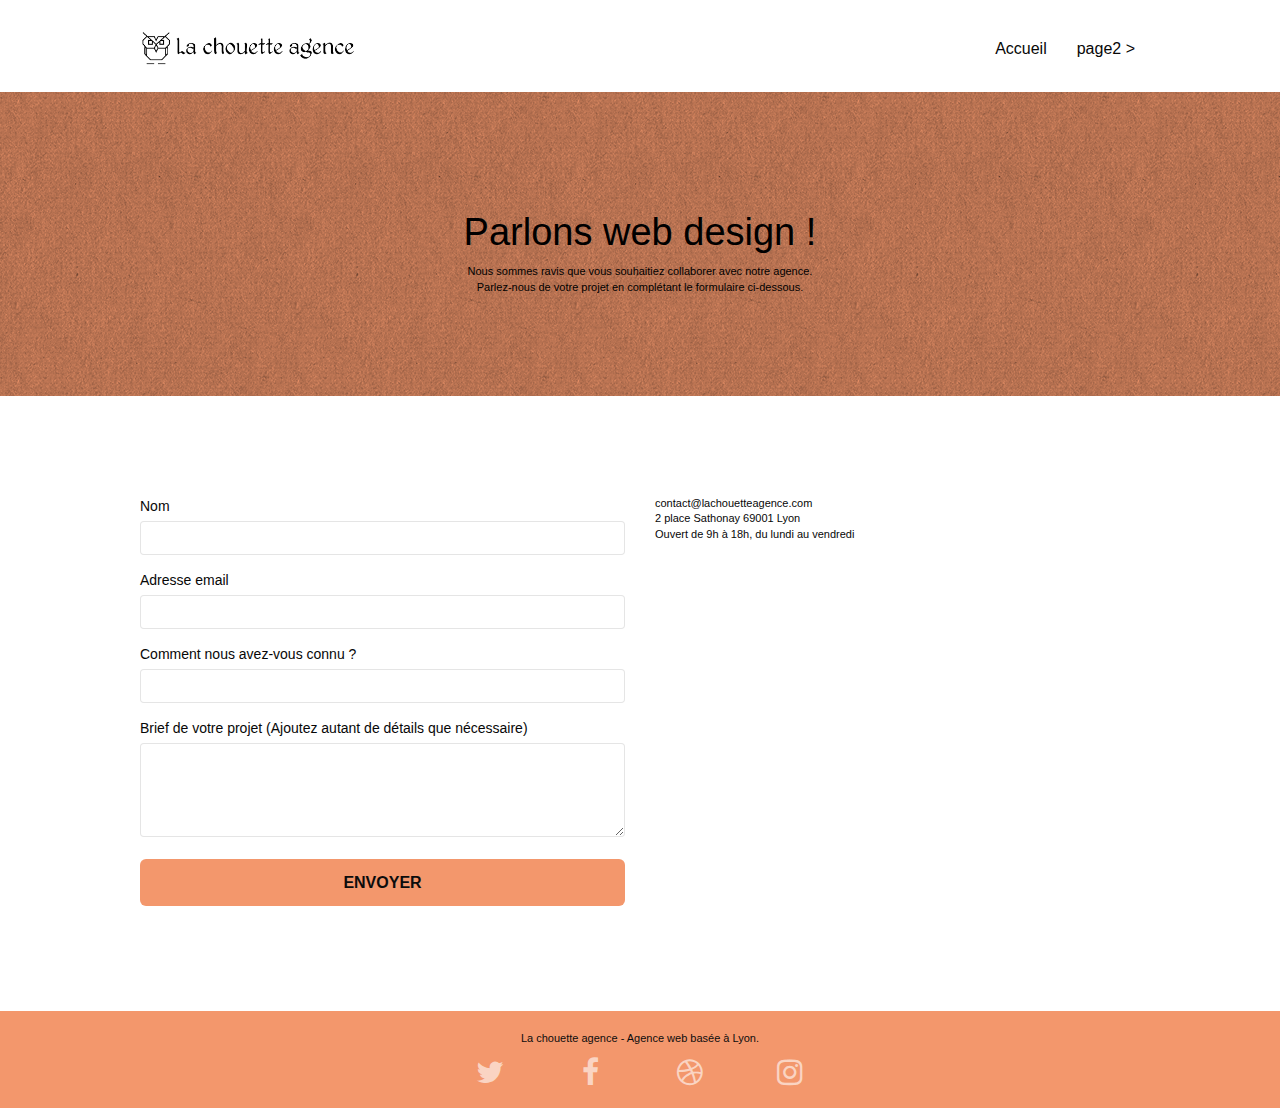
==== commit 801b49f0: "validate" ====
--- a/page2.html
+++ b/page2.html
@@ -80,7 +80,7 @@
 	<div class="container bloc-lg">
 		<div class="row">
 			<div class="col-sm-6">
-				<form id="form_1" novalidate success-msg="Your message has been sent." fail-msg="Sorry it seems that our mail server is not responding, Sorry for the inconvenience!">
+				<form id="form_1" novalidate >
 					<div class="form-group">
 						<label for="name">
 							Nom
@@ -135,7 +135,7 @@
 				<div class="row row-no-gutters social">
 					<div class="col-sm-3">
 						<div class="text-center">
-							<a class="social" href="index.html" title="twitter"></a>><span class="fa fa-twitter icon-md"></span></a>
+							<a class="social" href="index.html" title="twitter"><span class="fa fa-twitter icon-md"></span></a>
 						</div>
 					</div>
 					<div class="col-sm-3">
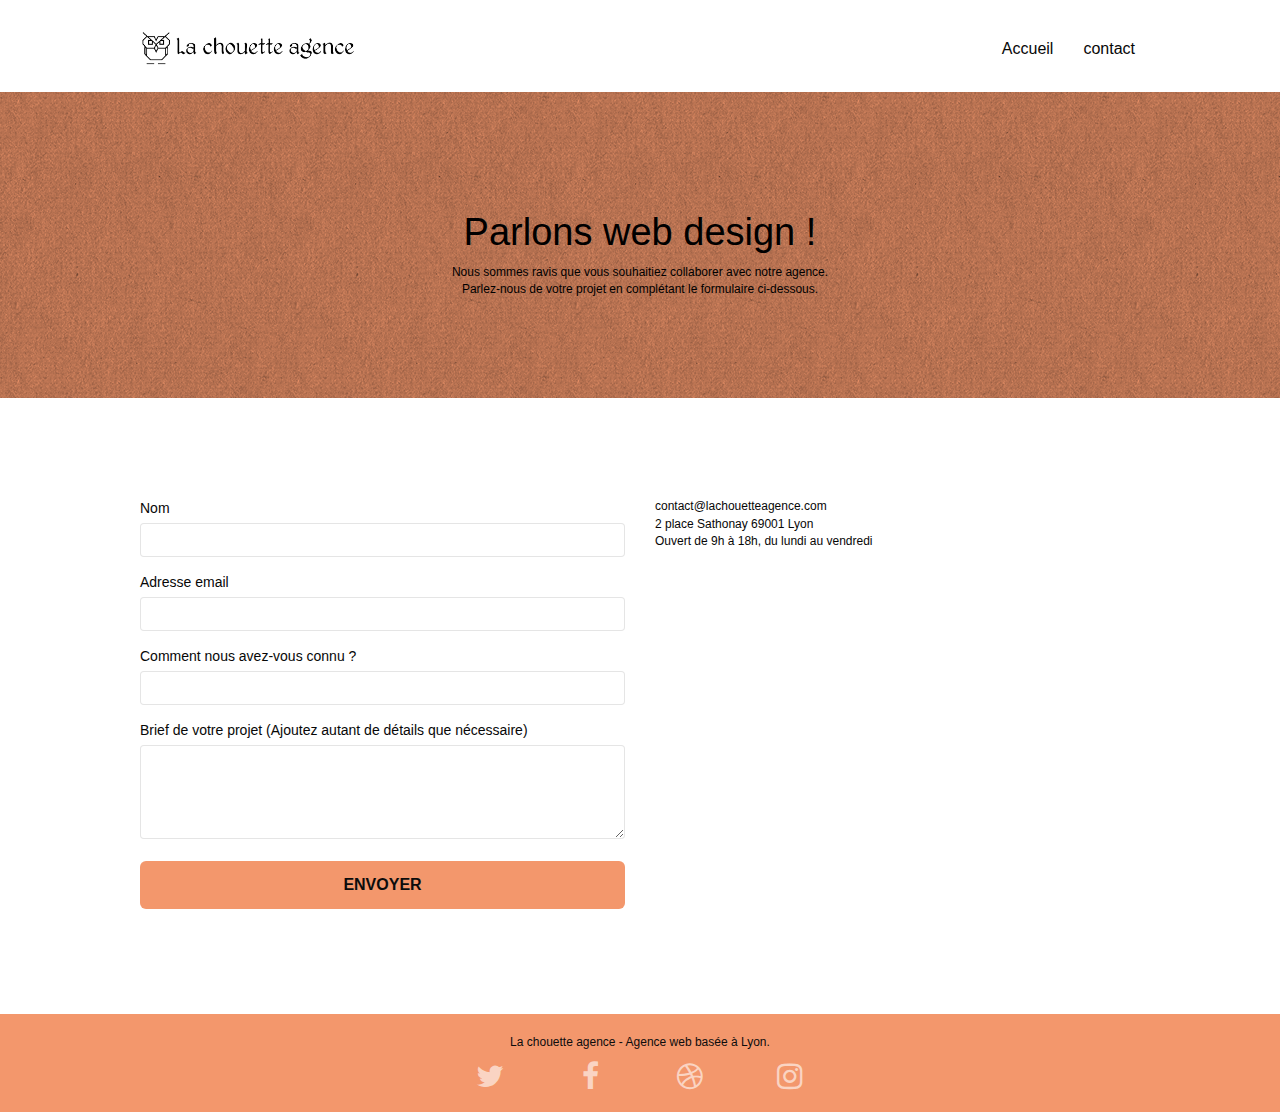
==== commit 256485fa: "modifs" ====
--- a/page2.html
+++ b/page2.html
@@ -18,7 +18,7 @@
 	<script src="./js/blocs.js"></script>
 	<script src="./js/jqBootstrapValidation.js"></script>
 	<script src="./js/formHandler.js"></script>
-    <title>page2</title>
+    <title>contact</title>
 
     
 <!-- Analytics -->
@@ -48,7 +48,7 @@
 					<li>
 					</li>
 					<li>
-						<a href="page2.html">page2 &gt;</a>
+						<a href="page2.html">contact</a>
 					</li>
 				</ul>
 			</div>
--- a/style.css
+++ b/style.css
@@ -677,7 +677,7 @@
 }
 
 p {
-    font-size: 11px;
+    font-size: 12px;
 }
 
 .tight-width-whitespace {
@@ -709,6 +709,26 @@
     line-height: 1.4em;
 }
 
+.newText{
+    font-size: 22px;
+    font-family: "helvetica";
+    max-width: 700px;
+    margin: auto;
+}
+.citation{
+    font-size: 18px;
+    font-family: "helvetica";
+    max-width: 600px;
+    margin: auto;
+}
+.leg-citation{
+    font-size: 14px;
+    font-family: "helvetica";
+    max-width: 600px;
+    margin: auto;
+    color: #484848;
+}
+
 h3 {
     font-size: 15px;
     text-transform: uppercase;
@@ -825,7 +845,7 @@
 }
 
 .bg-presentation {
-    background-image: url("img/image-de-presentation.bmp");
+    background-image: url("img/image-de-presentation.jpg");
 }
 
 @media (max-width: 1024px) {
@@ -851,13 +871,13 @@
     }
 }
 
-@media only screen and (min-device-width: 768px) and (max-device-width: 1024px) and (orientation: landscape) {
+@media only screen and (min-width: 768px) and (max-width: 1024px) and (orientation: landscape) {
     .b-parallax {
         background-attachment: scroll;
     }
 }
 
-@media only screen and (min-device-width: 1024px) and (max-device-width: 1366px) and (-webkit-min-device-pixel-ratio: 1.5) {
+@media only screen and (min-width: 1024px) and (max-width: 1366px) and (-webkit-min-device-pixel-ratio: 1.5) {
     .b-parallax {
         background-attachment: scroll;
     }
@@ -875,10 +895,6 @@
         overflow-x: hidden;
         position: relative;
     }
-    .bloc {
-        padding-left: constant(safe-area-inset-left);
-        padding-right: constant(safe-area-inset-right);
-    }
     .bloc-group,
     .bloc-group .bloc {
         display: block;
@@ -887,8 +903,6 @@
     .bloc-fill-screen .fill-bloc-top-edge,
     .bloc-fill-screen .fill-bloc-bottom-edge {
         padding: 0 20px;
-        padding-left: constant(safe-area-inset-left);
-        padding-right: constant(safe-area-inset-right);
     }
 }
 
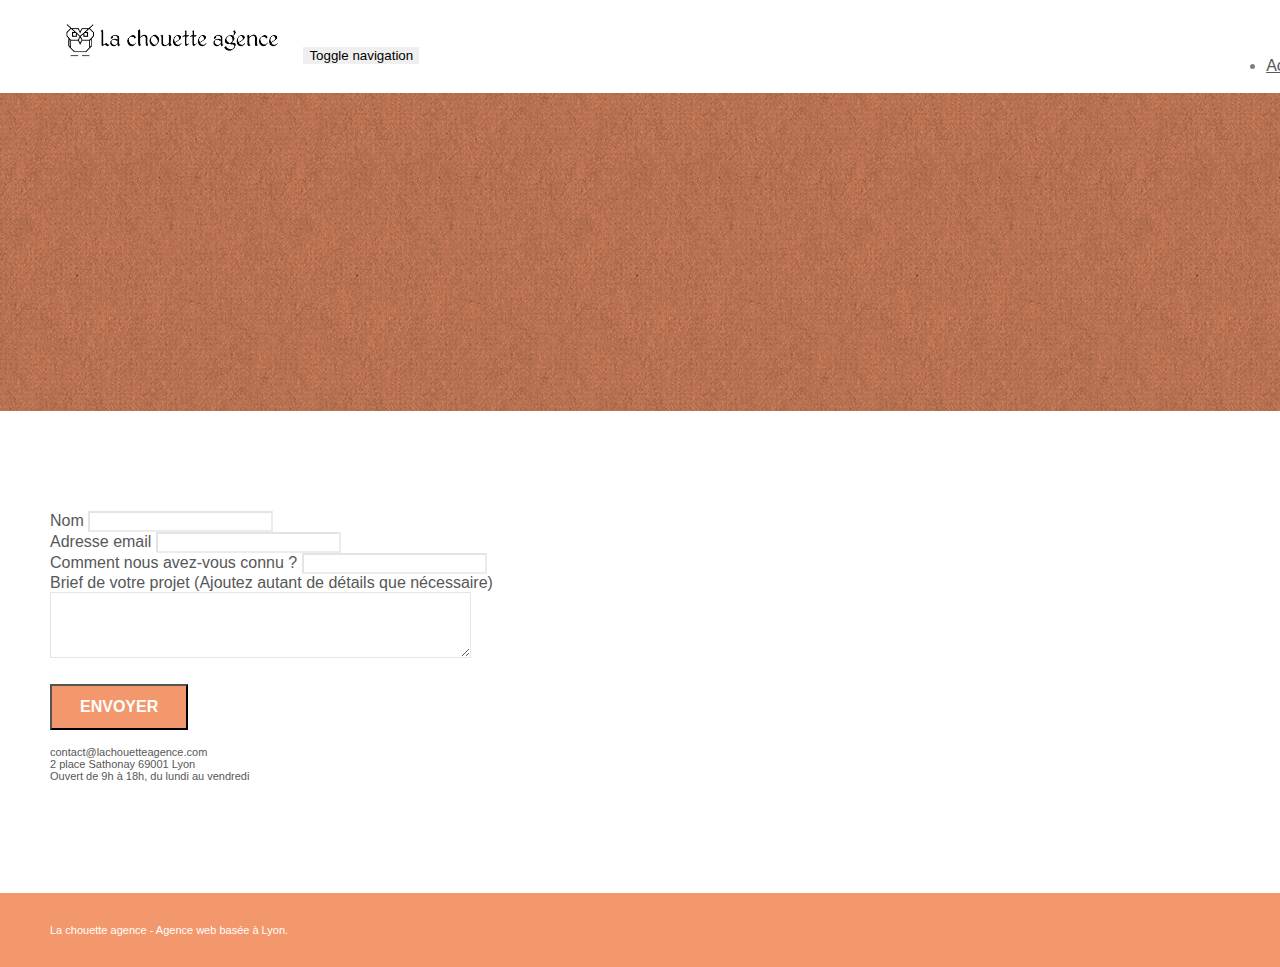
==== commit d73c3295: "reverse" ====
--- a/page2.html
+++ b/page2.html
@@ -1,5 +1,5 @@
 <!doctype html>
-<html lang="fr">
+<html lang="Default">
 <head>
     <meta charset="utf-8">
     <meta name="keywords" content="">
@@ -7,18 +7,18 @@
     <meta name="viewport" content="width=device-width, initial-scale=1.0, viewport-fit=cover">
     <link rel="shortcut icon" type="image/png" href="favicon.jpg">
     
-	<link rel="stylesheet" type="text/css" href="./css/bootstrap.css">
+	<link rel="stylesheet" type="text/css" href="./css/bootstrap.min.css">
 	<link rel="stylesheet" type="text/css" href="style.css">
-	<link rel="stylesheet" type="text/css" href="./css/font-awesome.css">
-	<link rel="stylesheet" type="text/css" href="./css/et-line.css">
+	<link rel="stylesheet" type="text/css" href="./css/font-awesome.min.css">
+	<link rel="stylesheet" type="text/css" href="./css/et-line.min.css">
 	
     
-	<script src="./js/jquery-2.1.0.js"></script>
-	<script src="./js/bootstrap.js"></script>
-	<script src="./js/blocs.js"></script>
+	<script src="./js/jquery-2.1.0.min.js"></script>
+	<script src="./js/bootstrap.min.js"></script>
+	<script src="./js/blocs.min.js"></script>
 	<script src="./js/jqBootstrapValidation.js"></script>
 	<script src="./js/formHandler.js"></script>
-    <title>contact</title>
+    <title>page2</title>
 
     
 <!-- Analytics -->
@@ -48,7 +48,7 @@
 					<li>
 					</li>
 					<li>
-						<a href="page2.html">contact</a>
+						<a href="page2.html">page2 &gt;</a>
 					</li>
 				</ul>
 			</div>
@@ -62,10 +62,10 @@
 	<div class="container bloc-lg">
 		<div class="row">
 			<div class="col-sm-12">
-				<h1 class="text-center hero-bloc-text tc-white-black">
+				<h1 class="text-center hero-bloc-text tc-white">
 					Parlons web design !
 				</h1>
-				<p class="text-center mg-lg tc-white-black tight-width-whitespace">
+				<p class="text-center mg-lg tc-white tight-width-whitespace">
 					Nous sommes ravis que vous souhaitiez collaborer avec notre agence.<br>
 					Parlez-nous de votre projet en complétant le formulaire ci-dessous.
 				</p>
@@ -80,27 +80,27 @@
 	<div class="container bloc-lg">
 		<div class="row">
 			<div class="col-sm-6">
-				<form id="form_1" novalidate >
+				<form id="form_1" novalidate success-msg="Your message has been sent." fail-msg="Sorry it seems that our mail server is not responding, Sorry for the inconvenience!">
 					<div class="form-group">
-						<label for="name">
+						<label>
 							Nom
 						</label>
 						<input id="name" class="form-control" required />
 					</div>
 					<div class="form-group">
-						<label for="email">
+						<label>
 							Adresse email
 						</label>
 						<input id="email" class="form-control" type="email" required />
 					</div>
 					<div class="form-group">
-						<label for="input_504">
+						<label>
 							Comment nous avez-vous connu ?
 						</label>
 						<input class="form-control" type="email" required id="input_504" />
 					</div>
 					<div class="form-group">
-						<label for="message">
+						<label>
 							Brief de votre projet (Ajoutez autant de détails que nécessaire)<br>
 						</label><textarea id="message" class="form-control" rows="4" cols="50" required></textarea>
 					</div> 
@@ -135,22 +135,22 @@
 				<div class="row row-no-gutters social">
 					<div class="col-sm-3">
 						<div class="text-center">
-							<a class="social" href="index.html" title="twitter"><span class="fa fa-twitter icon-md"></span></a>
+							<a class="social" href="index.html"><span class="fa fa-twitter icon-md"></span></a>
 						</div>
 					</div>
 					<div class="col-sm-3">
 						<div class="text-center">
-							<a class="social" href="index.html" title="facebook"><span class="fa fa-facebook icon-md"></span></a>
+							<a class="social" href="index.html"><span class="fa fa-facebook icon-md"></span></a>
 						</div>
 					</div>
 					<div class="col-sm-3">
 						<div class="text-center">
-							<a class="social" href="index.html" title="dribbble"><span class="fa fa-dribbble icon-md"></span></a>
+							<a class="social" href="index.html"><span class="fa fa-dribbble icon-md"></span></a>
 						</div>
 					</div>
 					<div class="col-sm-3">
 						<div class="text-center">
-							<a class="social" href="index.html" title="instagram"><span class="fa fa-instagram icon-md"></span></a>
+							<a class="social" href="index.html"><span class="fa fa-instagram icon-md"></span></a>
 						</div>
 					</div>
 				</div>
--- a/style.css
+++ b/style.css
@@ -651,7 +651,7 @@
 a {
     font-family: "helvetica";
     font-weight: 400;
-    color: #070707!important;
+    color: #575757!important;
 }
 
 .container {
@@ -677,7 +677,7 @@
 }
 
 p {
-    font-size: 12px;
+    font-size: 11px;
 }
 
 .tight-width-whitespace {
@@ -709,26 +709,6 @@
     line-height: 1.4em;
 }
 
-.newText{
-    font-size: 22px;
-    font-family: "helvetica";
-    max-width: 700px;
-    margin: auto;
-}
-.citation{
-    font-size: 18px;
-    font-family: "helvetica";
-    max-width: 600px;
-    margin: auto;
-}
-.leg-citation{
-    font-size: 14px;
-    font-family: "helvetica";
-    max-width: 600px;
-    margin: auto;
-    color: #484848;
-}
-
 h3 {
     font-size: 15px;
     text-transform: uppercase;
@@ -756,7 +736,7 @@
 }
 
 .white {
-    color: #0c0c0c!important;
+    color: #FFFFFF!important;
 }
 
 .portfolio-thumb {
@@ -787,7 +767,7 @@
 }
 
 .bgc-dark-slate-blue {
-    background-color: #1234a3;
+    background-color: #364577;
 }
 
 .bgc-atomic-tangerine {
@@ -795,15 +775,12 @@
 }
 
 .tc-white {
-    color: #ffffff!important;
-}
-.tc-white-black {
-    color: #000000!important;
+    color: #F3976C!important;
 }
 
 .btn-atomic-tangerine {
     background: #F3976C;
-    color: #0c0c0c!important;
+    color: #FFFFFF!important;
 }
 
 .btn-atomic-tangerine:hover {
@@ -845,7 +822,7 @@
 }
 
 .bg-presentation {
-    background-image: url("img/image-de-presentation.jpg");
+    background-image: url("img/image-de-presentation.bmp");
 }
 
 @media (max-width: 1024px) {
@@ -871,13 +848,13 @@
     }
 }
 
-@media only screen and (min-width: 768px) and (max-width: 1024px) and (orientation: landscape) {
+@media only screen and (min-device-width: 768px) and (max-device-width: 1024px) and (orientation: landscape) {
     .b-parallax {
         background-attachment: scroll;
     }
 }
 
-@media only screen and (min-width: 1024px) and (max-width: 1366px) and (-webkit-min-device-pixel-ratio: 1.5) {
+@media only screen and (min-device-width: 1024px) and (max-device-width: 1366px) and (-webkit-min-device-pixel-ratio: 1.5) {
     .b-parallax {
         background-attachment: scroll;
     }
@@ -895,6 +872,10 @@
         overflow-x: hidden;
         position: relative;
     }
+    .bloc {
+        padding-left: constant(safe-area-inset-left);
+        padding-right: constant(safe-area-inset-right);
+    }
     .bloc-group,
     .bloc-group .bloc {
         display: block;
@@ -903,6 +884,8 @@
     .bloc-fill-screen .fill-bloc-top-edge,
     .bloc-fill-screen .fill-bloc-bottom-edge {
         padding: 0 20px;
+        padding-left: constant(safe-area-inset-left);
+        padding-right: constant(safe-area-inset-right);
     }
 }
 
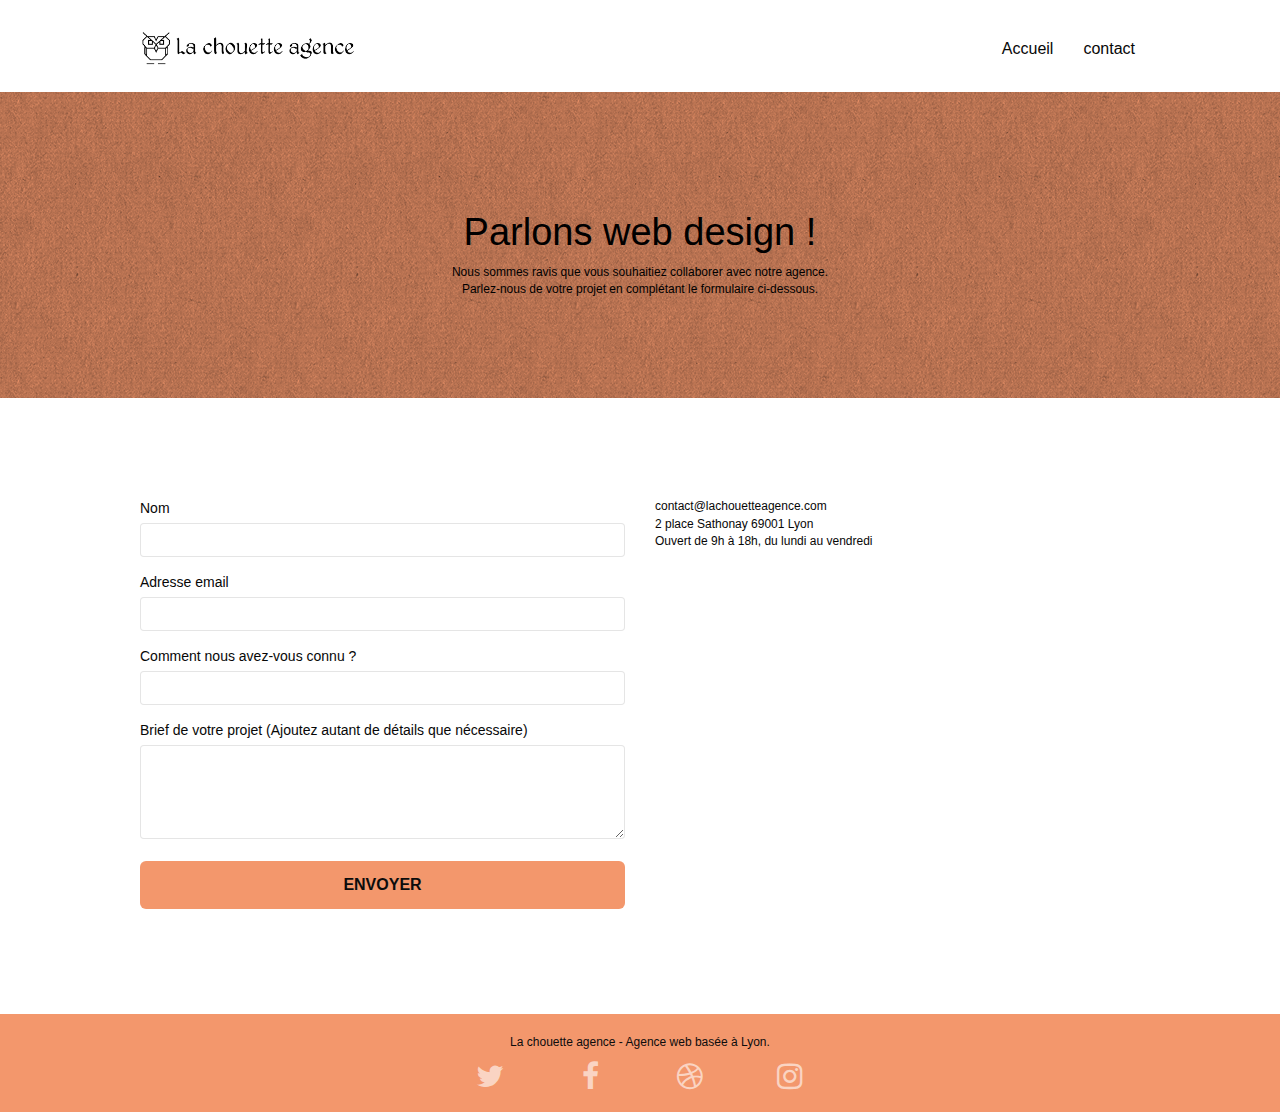
==== commit 82dace24: "changes" ====
--- a/page2.html
+++ b/page2.html
@@ -1,5 +1,5 @@
 <!doctype html>
-<html lang="Default">
+<html lang="fr">
 <head>
     <meta charset="utf-8">
     <meta name="keywords" content="">
@@ -7,18 +7,18 @@
     <meta name="viewport" content="width=device-width, initial-scale=1.0, viewport-fit=cover">
     <link rel="shortcut icon" type="image/png" href="favicon.jpg">
     
-	<link rel="stylesheet" type="text/css" href="./css/bootstrap.min.css">
+	<link rel="stylesheet" type="text/css" href="./css/bootstrap.css">
 	<link rel="stylesheet" type="text/css" href="style.css">
-	<link rel="stylesheet" type="text/css" href="./css/font-awesome.min.css">
-	<link rel="stylesheet" type="text/css" href="./css/et-line.min.css">
+	<link rel="stylesheet" type="text/css" href="./css/font-awesome.css">
+	<link rel="stylesheet" type="text/css" href="./css/et-line.css">
 	
     
-	<script src="./js/jquery-2.1.0.min.js"></script>
-	<script src="./js/bootstrap.min.js"></script>
-	<script src="./js/blocs.min.js"></script>
+	<script src="./js/jquery-2.1.0.js"></script>
+	<script src="./js/bootstrap.js"></script>
+	<script src="./js/blocs.js"></script>
 	<script src="./js/jqBootstrapValidation.js"></script>
 	<script src="./js/formHandler.js"></script>
-    <title>page2</title>
+    <title>contact</title>
 
     
 <!-- Analytics -->
@@ -48,7 +48,7 @@
 					<li>
 					</li>
 					<li>
-						<a href="page2.html">page2 &gt;</a>
+						<a href="page2.html">contact</a>
 					</li>
 				</ul>
 			</div>
@@ -62,10 +62,10 @@
 	<div class="container bloc-lg">
 		<div class="row">
 			<div class="col-sm-12">
-				<h1 class="text-center hero-bloc-text tc-white">
+				<h1 class="text-center hero-bloc-text tc-white-black">
 					Parlons web design !
 				</h1>
-				<p class="text-center mg-lg tc-white tight-width-whitespace">
+				<p class="text-center mg-lg tc-white-black tight-width-whitespace">
 					Nous sommes ravis que vous souhaitiez collaborer avec notre agence.<br>
 					Parlez-nous de votre projet en complétant le formulaire ci-dessous.
 				</p>
@@ -80,27 +80,27 @@
 	<div class="container bloc-lg">
 		<div class="row">
 			<div class="col-sm-6">
-				<form id="form_1" novalidate success-msg="Your message has been sent." fail-msg="Sorry it seems that our mail server is not responding, Sorry for the inconvenience!">
+				<form id="form_1" novalidate >
 					<div class="form-group">
-						<label>
+						<label for="name">
 							Nom
 						</label>
 						<input id="name" class="form-control" required />
 					</div>
 					<div class="form-group">
-						<label>
+						<label for="email">
 							Adresse email
 						</label>
 						<input id="email" class="form-control" type="email" required />
 					</div>
 					<div class="form-group">
-						<label>
+						<label for="input_504">
 							Comment nous avez-vous connu ?
 						</label>
 						<input class="form-control" type="email" required id="input_504" />
 					</div>
 					<div class="form-group">
-						<label>
+						<label for="message">
 							Brief de votre projet (Ajoutez autant de détails que nécessaire)<br>
 						</label><textarea id="message" class="form-control" rows="4" cols="50" required></textarea>
 					</div> 
@@ -135,22 +135,22 @@
 				<div class="row row-no-gutters social">
 					<div class="col-sm-3">
 						<div class="text-center">
-							<a class="social" href="index.html"><span class="fa fa-twitter icon-md"></span></a>
+							<a class="social" href="index.html" title="twitter"><span class="fa fa-twitter icon-md"></span></a>
 						</div>
 					</div>
 					<div class="col-sm-3">
 						<div class="text-center">
-							<a class="social" href="index.html"><span class="fa fa-facebook icon-md"></span></a>
+							<a class="social" href="index.html" title="facebook"><span class="fa fa-facebook icon-md"></span></a>
 						</div>
 					</div>
 					<div class="col-sm-3">
 						<div class="text-center">
-							<a class="social" href="index.html"><span class="fa fa-dribbble icon-md"></span></a>
+							<a class="social" href="index.html" title="dribbble"><span class="fa fa-dribbble icon-md"></span></a>
 						</div>
 					</div>
 					<div class="col-sm-3">
 						<div class="text-center">
-							<a class="social" href="index.html"><span class="fa fa-instagram icon-md"></span></a>
+							<a class="social" href="index.html" title="instagram"><span class="fa fa-instagram icon-md"></span></a>
 						</div>
 					</div>
 				</div>
--- a/style.css
+++ b/style.css
@@ -651,7 +651,7 @@
 a {
     font-family: "helvetica";
     font-weight: 400;
-    color: #575757!important;
+    color: #070707!important;
 }
 
 .container {
@@ -677,7 +677,7 @@
 }
 
 p {
-    font-size: 11px;
+    font-size: 12px;
 }
 
 .tight-width-whitespace {
@@ -715,6 +715,25 @@
     font-weight: 700;
     color: #333333!important;
 }
+.newText{
+    font-size: 22px;
+    font-family: "helvetica";
+    max-width: 700px;
+    margin: auto;
+}
+.citation{
+    font-size: 18px;
+    font-family: "helvetica";
+    max-width: 600px;
+    margin: auto;
+}
+.leg-citation{
+    font-size: 14px;
+    font-family: "helvetica";
+    max-width: 600px;
+    margin: auto;
+    color: #484848;
+}
 
 .med-width-whitespace {
     max-width: 800px;
@@ -736,7 +755,7 @@
 }
 
 .white {
-    color: #FFFFFF!important;
+    color: #0c0c0c!important;
 }
 
 .portfolio-thumb {
@@ -767,7 +786,7 @@
 }
 
 .bgc-dark-slate-blue {
-    background-color: #364577;
+    background-color: #1234a3;
 }
 
 .bgc-atomic-tangerine {
@@ -775,12 +794,15 @@
 }
 
 .tc-white {
-    color: #F3976C!important;
+    color: #ffffff!important;
+}
+.tc-white-black {
+    color: #000000!important;
 }
 
 .btn-atomic-tangerine {
     background: #F3976C;
-    color: #FFFFFF!important;
+    color: #0c0c0c!important;
 }
 
 .btn-atomic-tangerine:hover {
@@ -822,7 +844,7 @@
 }
 
 .bg-presentation {
-    background-image: url("img/image-de-presentation.bmp");
+    background-image: url("img/image-de-presentation.jpg");
 }
 
 @media (max-width: 1024px) {
@@ -848,13 +870,13 @@
     }
 }
 
-@media only screen and (min-device-width: 768px) and (max-device-width: 1024px) and (orientation: landscape) {
+@media only screen and (min-width: 768px) and (max-width: 1024px) and (orientation: landscape) {
     .b-parallax {
         background-attachment: scroll;
     }
 }
 
-@media only screen and (min-device-width: 1024px) and (max-device-width: 1366px) and (-webkit-min-device-pixel-ratio: 1.5) {
+@media only screen and (min-width: 1024px) and (max-width: 1366px) and (-webkit-min-device-pixel-ratio: 1.5) {
     .b-parallax {
         background-attachment: scroll;
     }
@@ -872,10 +894,6 @@
         overflow-x: hidden;
         position: relative;
     }
-    .bloc {
-        padding-left: constant(safe-area-inset-left);
-        padding-right: constant(safe-area-inset-right);
-    }
     .bloc-group,
     .bloc-group .bloc {
         display: block;
@@ -884,8 +902,6 @@
     .bloc-fill-screen .fill-bloc-top-edge,
     .bloc-fill-screen .fill-bloc-bottom-edge {
         padding: 0 20px;
-        padding-left: constant(safe-area-inset-left);
-        padding-right: constant(safe-area-inset-right);
     }
 }
 
--- a/css/et-line.css
+++ b/css/et-line.css
@@ -0,0 +1,519 @@
+@font-face {
+    font-family: et-line;
+    src: url(../fonts/et-line.eot);
+    src: url(../fonts/et-line.eot?#iefix) format('embedded-opentype'), url(../fonts/et-line.woff) format('woff'), url(../fonts/et-line.ttf) format('truetype'), url(../fonts/et-line.svg#et-line) format('svg');
+    font-weight: 400;
+    font-style: normal
+}
+
+.et-icon-adjustments,
+.et-icon-alarmclock,
+.et-icon-anchor,
+.et-icon-aperture,
+.et-icon-attachment,
+.et-icon-bargraph,
+.et-icon-basket,
+.et-icon-beaker,
+.et-icon-bike,
+.et-icon-book-open,
+.et-icon-briefcase,
+.et-icon-browser,
+.et-icon-calendar,
+.et-icon-camera,
+.et-icon-caution,
+.et-icon-chat,
+.et-icon-circle-compass,
+.et-icon-clipboard,
+.et-icon-clock,
+.et-icon-cloud,
+.et-icon-compass,
+.et-icon-desktop,
+.et-icon-dial,
+.et-icon-document,
+.et-icon-documents,
+.et-icon-download,
+.et-icon-dribbble,
+.et-icon-edit,
+.et-icon-envelope,
+.et-icon-expand,
+.et-icon-facebook,
+.et-icon-flag,
+.et-icon-focus,
+.et-icon-gears,
+.et-icon-genius,
+.et-icon-gift,
+.et-icon-global,
+.et-icon-globe,
+.et-icon-googleplus,
+.et-icon-grid,
+.et-icon-happy,
+.et-icon-hazardous,
+.et-icon-heart,
+.et-icon-hotairballoon,
+.et-icon-hourglass,
+.et-icon-key,
+.et-icon-laptop,
+.et-icon-layers,
+.et-icon-lifesaver,
+.et-icon-lightbulb,
+.et-icon-linegraph,
+.et-icon-linkedin,
+.et-icon-lock,
+.et-icon-magnifying-glass,
+.et-icon-map,
+.et-icon-map-pin,
+.et-icon-megaphone,
+.et-icon-mic,
+.et-icon-mobile,
+.et-icon-newspaper,
+.et-icon-notebook,
+.et-icon-paintbrush,
+.et-icon-paperclip,
+.et-icon-pencil,
+.et-icon-phone,
+.et-icon-picture,
+.et-icon-pictures,
+.et-icon-piechart,
+.et-icon-presentation,
+.et-icon-pricetags,
+.et-icon-printer,
+.et-icon-profile-female,
+.et-icon-profile-male,
+.et-icon-puzzle,
+.et-icon-quote,
+.et-icon-recycle,
+.et-icon-refresh,
+.et-icon-ribbon,
+.et-icon-rss,
+.et-icon-sad,
+.et-icon-scissors,
+.et-icon-scope,
+.et-icon-search,
+.et-icon-shield,
+.et-icon-speedometer,
+.et-icon-strategy,
+.et-icon-streetsign,
+.et-icon-tablet,
+.et-icon-target,
+.et-icon-telescope,
+.et-icon-toolbox,
+.et-icon-tools,
+.et-icon-tools-2,
+.et-icon-trophy,
+.et-icon-tumblr,
+.et-icon-twitter,
+.et-icon-upload,
+.et-icon-video,
+.et-icon-wallet,
+.et-icon-wine {
+    font-family: et-line;
+    speak: none;
+    font-style: normal;
+    font-weight: 400;
+    font-variant: normal;
+    text-transform: none;
+    line-height: 1;
+    -webkit-font-smoothing: antialiased;
+    -moz-osx-font-smoothing: grayscale;
+    display: inline-block
+}
+
+.et-icon-mobile:before {
+    content: "\e000"
+}
+
+.et-icon-laptop:before {
+    content: "\e001"
+}
+
+.et-icon-desktop:before {
+    content: "\e002"
+}
+
+.et-icon-tablet:before {
+    content: "\e003"
+}
+
+.et-icon-phone:before {
+    content: "\e004"
+}
+
+.et-icon-document:before {
+    content: "\e005"
+}
+
+.et-icon-documents:before {
+    content: "\e006"
+}
+
+.et-icon-search:before {
+    content: "\e007"
+}
+
+.et-icon-clipboard:before {
+    content: "\e008"
+}
+
+.et-icon-newspaper:before {
+    content: "\e009"
+}
+
+.et-icon-notebook:before {
+    content: "\e00a"
+}
+
+.et-icon-book-open:before {
+    content: "\e00b"
+}
+
+.et-icon-browser:before {
+    content: "\e00c"
+}
+
+.et-icon-calendar:before {
+    content: "\e00d"
+}
+
+.et-icon-presentation:before {
+    content: "\e00e"
+}
+
+.et-icon-picture:before {
+    content: "\e00f"
+}
+
+.et-icon-pictures:before {
+    content: "\e010"
+}
+
+.et-icon-video:before {
+    content: "\e011"
+}
+
+.et-icon-camera:before {
+    content: "\e012"
+}
+
+.et-icon-printer:before {
+    content: "\e013"
+}
+
+.et-icon-toolbox:before {
+    content: "\e014"
+}
+
+.et-icon-briefcase:before {
+    content: "\e015"
+}
+
+.et-icon-wallet:before {
+    content: "\e016"
+}
+
+.et-icon-gift:before {
+    content: "\e017"
+}
+
+.et-icon-bargraph:before {
+    content: "\e018"
+}
+
+.et-icon-grid:before {
+    content: "\e019"
+}
+
+.et-icon-expand:before {
+    content: "\e01a"
+}
+
+.et-icon-focus:before {
+    content: "\e01b"
+}
+
+.et-icon-edit:before {
+    content: "\e01c"
+}
+
+.et-icon-adjustments:before {
+    content: "\e01d"
+}
+
+.et-icon-ribbon:before {
+    content: "\e01e"
+}
+
+.et-icon-hourglass:before {
+    content: "\e01f"
+}
+
+.et-icon-lock:before {
+    content: "\e020"
+}
+
+.et-icon-megaphone:before {
+    content: "\e021"
+}
+
+.et-icon-shield:before {
+    content: "\e022"
+}
+
+.et-icon-trophy:before {
+    content: "\e023"
+}
+
+.et-icon-flag:before {
+    content: "\e024"
+}
+
+.et-icon-map:before {
+    content: "\e025"
+}
+
+.et-icon-puzzle:before {
+    content: "\e026"
+}
+
+.et-icon-basket:before {
+    content: "\e027"
+}
+
+.et-icon-envelope:before {
+    content: "\e028"
+}
+
+.et-icon-streetsign:before {
+    content: "\e029"
+}
+
+.et-icon-telescope:before {
+    content: "\e02a"
+}
+
+.et-icon-gears:before {
+    content: "\e02b"
+}
+
+.et-icon-key:before {
+    content: "\e02c"
+}
+
+.et-icon-paperclip:before {
+    content: "\e02d"
+}
+
+.et-icon-attachment:before {
+    content: "\e02e"
+}
+
+.et-icon-pricetags:before {
+    content: "\e02f"
+}
+
+.et-icon-lightbulb:before {
+    content: "\e030"
+}
+
+.et-icon-layers:before {
+    content: "\e031"
+}
+
+.et-icon-pencil:before {
+    content: "\e032"
+}
+
+.et-icon-tools:before {
+    content: "\e033"
+}
+
+.et-icon-tools-2:before {
+    content: "\e034"
+}
+
+.et-icon-scissors:before {
+    content: "\e035"
+}
+
+.et-icon-paintbrush:before {
+    content: "\e036"
+}
+
+.et-icon-magnifying-glass:before {
+    content: "\e037"
+}
+
+.et-icon-circle-compass:before {
+    content: "\e038"
+}
+
+.et-icon-linegraph:before {
+    content: "\e039"
+}
+
+.et-icon-mic:before {
+    content: "\e03a"
+}
+
+.et-icon-strategy:before {
+    content: "\e03b"
+}
+
+.et-icon-beaker:before {
+    content: "\e03c"
+}
+
+.et-icon-caution:before {
+    content: "\e03d"
+}
+
+.et-icon-recycle:before {
+    content: "\e03e"
+}
+
+.et-icon-anchor:before {
+    content: "\e03f"
+}
+
+.et-icon-profile-male:before {
+    content: "\e040"
+}
+
+.et-icon-profile-female:before {
+    content: "\e041"
+}
+
+.et-icon-bike:before {
+    content: "\e042"
+}
+
+.et-icon-wine:before {
+    content: "\e043"
+}
+
+.et-icon-hotairballoon:before {
+    content: "\e044"
+}
+
+.et-icon-globe:before {
+    content: "\e045"
+}
+
+.et-icon-genius:before {
+    content: "\e046"
+}
+
+.et-icon-map-pin:before {
+    content: "\e047"
+}
+
+.et-icon-dial:before {
+    content: "\e048"
+}
+
+.et-icon-chat:before {
+    content: "\e049"
+}
+
+.et-icon-heart:before {
+    content: "\e04a"
+}
+
+.et-icon-cloud:before {
+    content: "\e04b"
+}
+
+.et-icon-upload:before {
+    content: "\e04c"
+}
+
+.et-icon-download:before {
+    content: "\e04d"
+}
+
+.et-icon-target:before {
+    content: "\e04e"
+}
+
+.et-icon-hazardous:before {
+    content: "\e04f"
+}
+
+.et-icon-piechart:before {
+    content: "\e050"
+}
+
+.et-icon-speedometer:before {
+    content: "\e051"
+}
+
+.et-icon-global:before {
+    content: "\e052"
+}
+
+.et-icon-compass:before {
+    content: "\e053"
+}
+
+.et-icon-lifesaver:before {
+    content: "\e054"
+}
+
+.et-icon-clock:before {
+    content: "\e055"
+}
+
+.et-icon-aperture:before {
+    content: "\e056"
+}
+
+.et-icon-quote:before {
+    content: "\e057"
+}
+
+.et-icon-scope:before {
+    content: "\e058"
+}
+
+.et-icon-alarmclock:before {
+    content: "\e059"
+}
+
+.et-icon-refresh:before {
+    content: "\e05a"
+}
+
+.et-icon-happy:before {
+    content: "\e05b"
+}
+
+.et-icon-sad:before {
+    content: "\e05c"
+}
+
+.et-icon-facebook:before {
+    content: "\e05d"
+}
+
+.et-icon-twitter:before {
+    content: "\e05e"
+}
+
+.et-icon-googleplus:before {
+    content: "\e05f"
+}
+
+.et-icon-rss:before {
+    content: "\e060"
+}
+
+.et-icon-tumblr:before {
+    content: "\e061"
+}
+
+.et-icon-linkedin:before {
+    content: "\e062"
+}
+
+.et-icon-dribbble:before {
+    content: "\e063"
+}